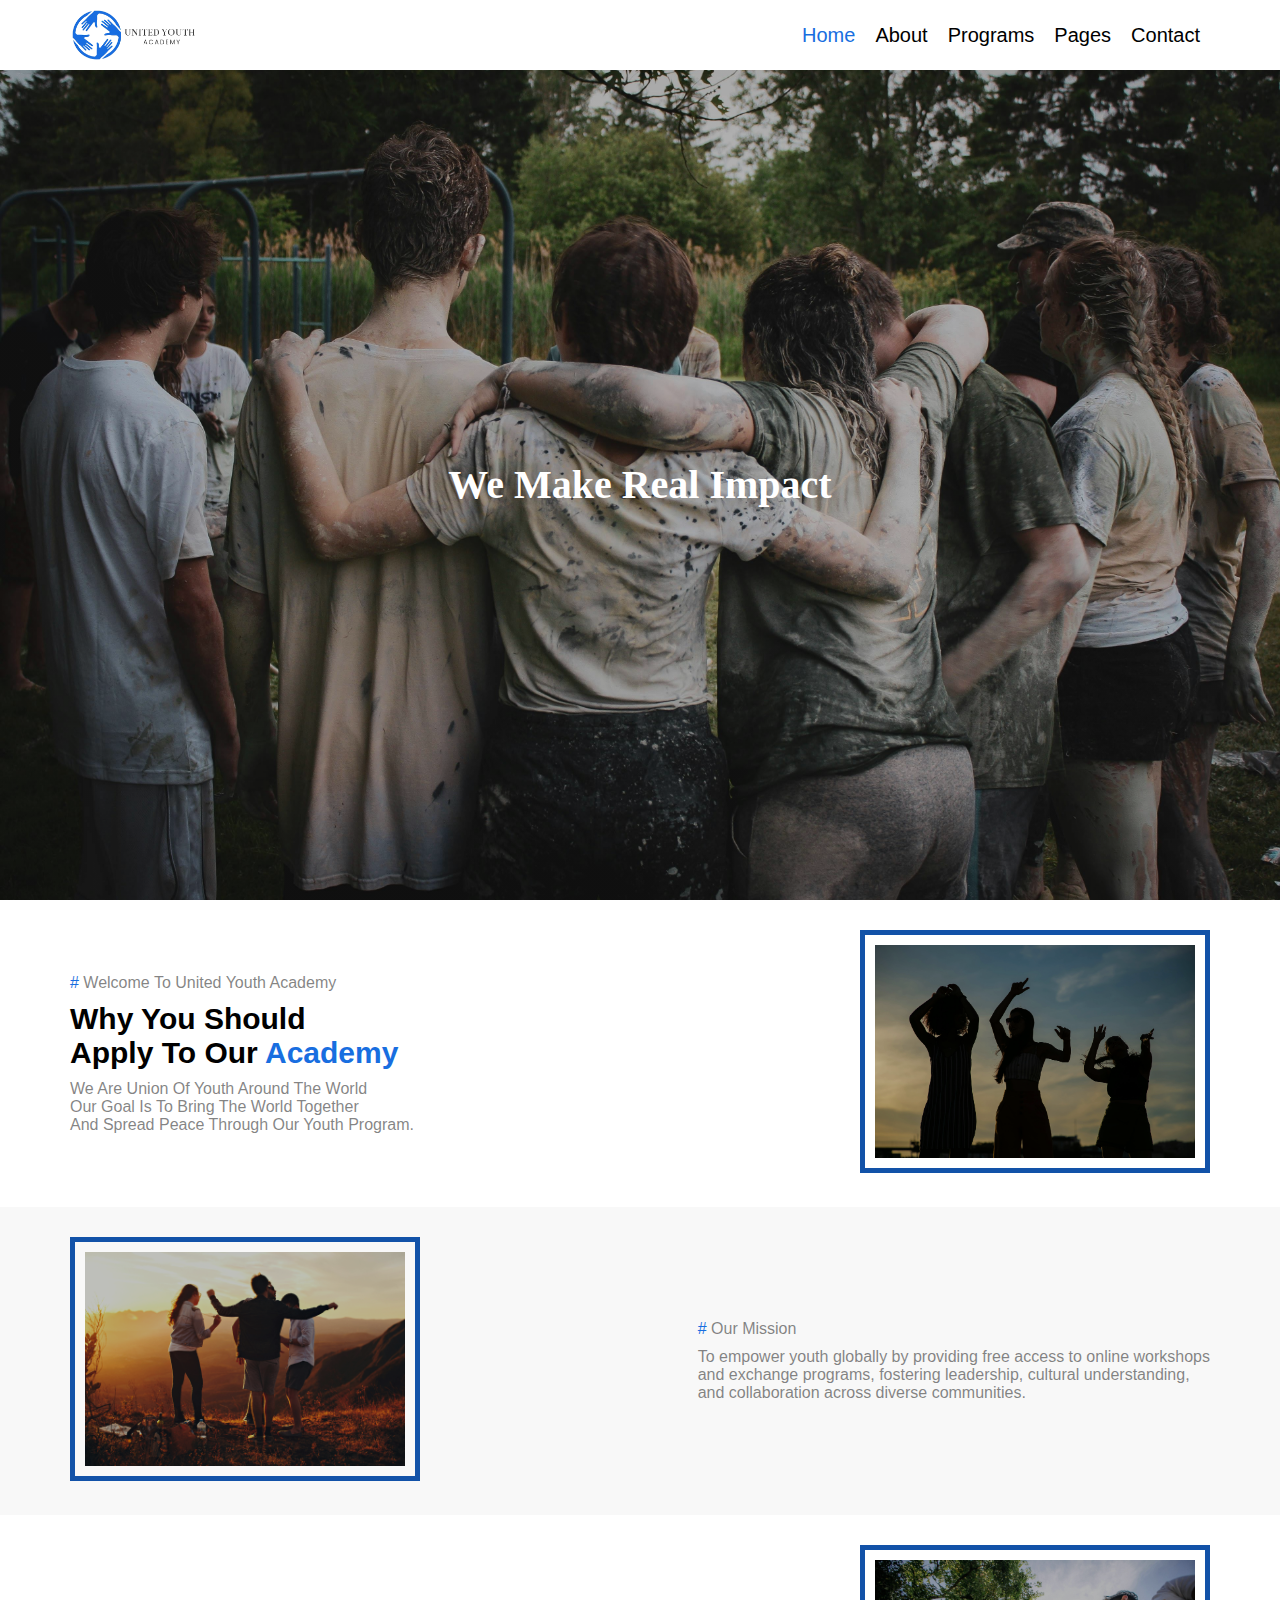
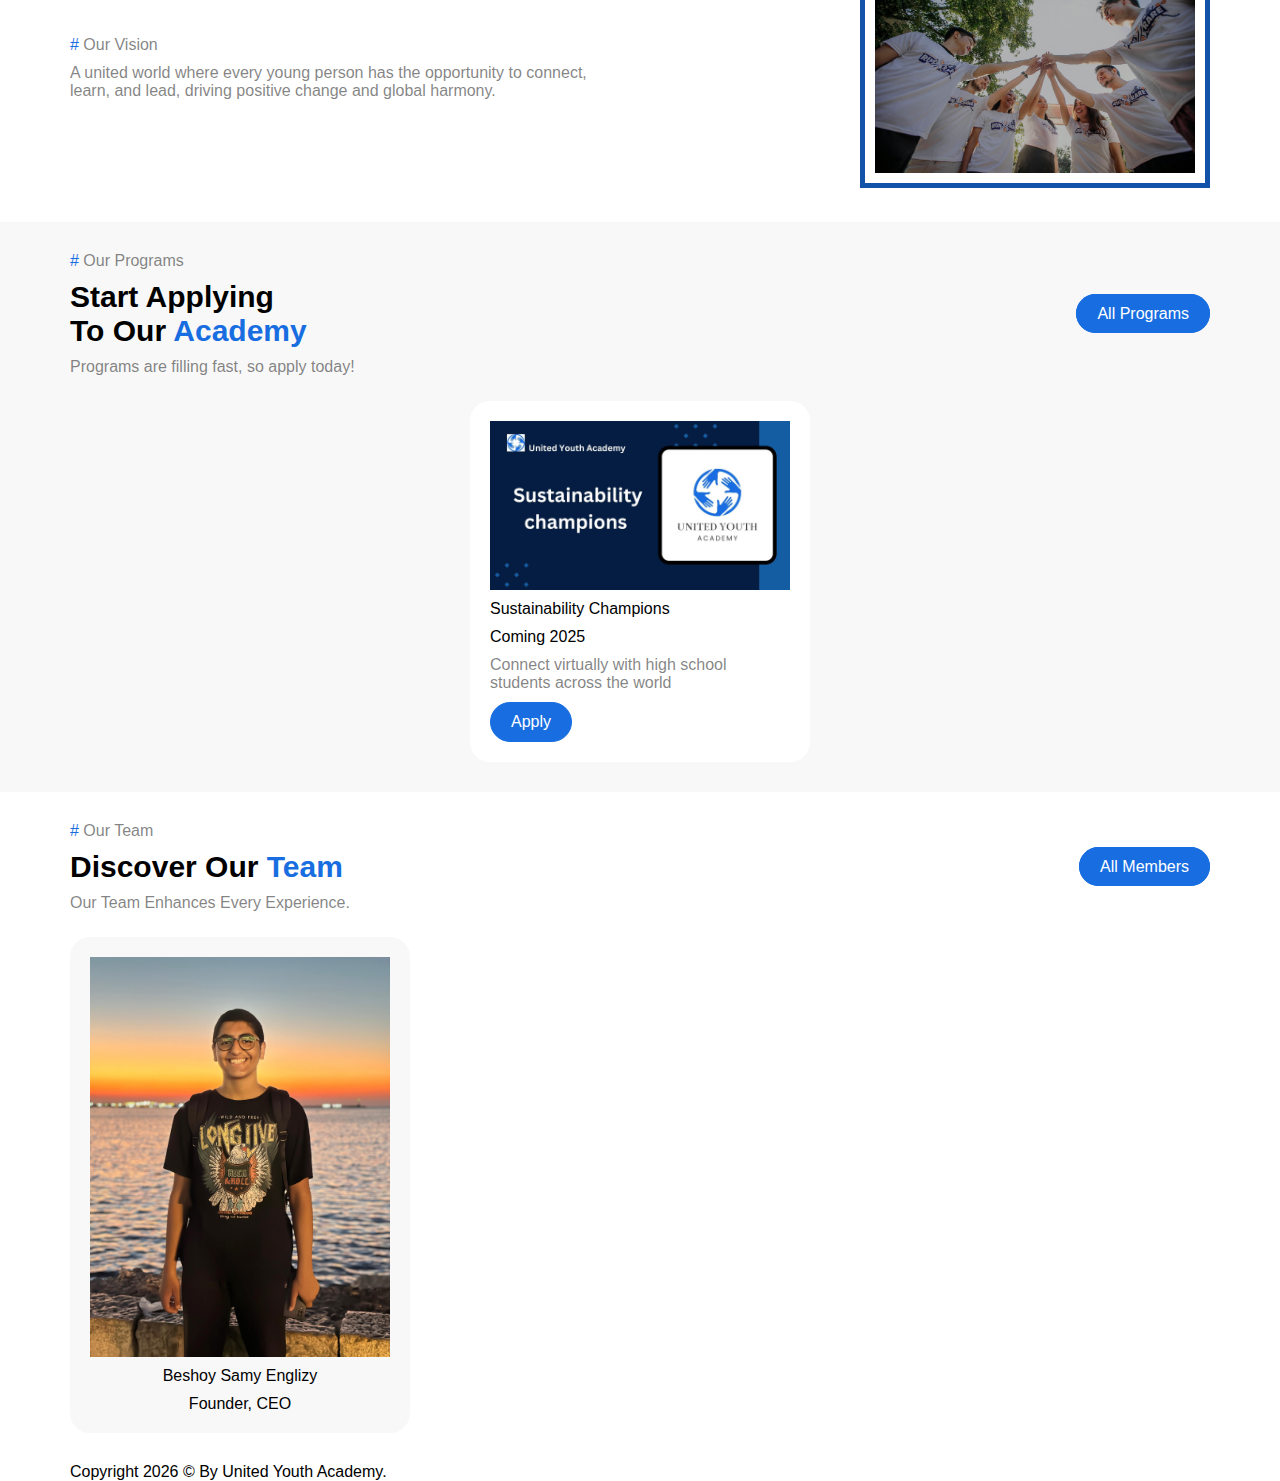
==== index.html @ 7a5236ba "Add files via upload" ====
<!DOCTYPE html>
<html lang="en">
  <head>
    <meta name="author" content="Beshoy Samy Englizy"/>
    <meta charset="UTF-8"/>
    <meta name="viewport" content="width=device-width, initial-scale=1.0"/>
    <meta name="description" content="United Youth Academy"/>
    <meta name="date" content="2024-08-10" scheme="YYYY-MM-DD"/>
    <title>United Youth Academy</title>
    <link rel="icon" href="imgs/icon.png"/>
    <!-- Font Awesome Library-->
    <link rel="stylesheet" href="style/all.min.css"/>
    <!-- Main CSS File-->
    <link rel="stylesheet" href="style/style.css"/>
  </head>
  <body>
    <header>
      <div class="container"> 
        <div class="logo"><a href="index.html"> <img src="imgs/logo.png" alt="logo"></a></div>
        <nav><span><a class="active" href="index.html">Home</a></span><span><a href="index.html">About </a></span><span><a href="index.html">Programs</a></span><span class="page" id="pageMenu"><a href="#page">Pages </a>
            <div id="menubar"> <span><a href="index.html">Our Team</a></span><span><a href="index.html">Work With Us</a></span><span><a href="index.html">Donate</a></span></div></span><span><a href="index.html">Contact</a></span></nav>
        <div class="sidenav" id="sidenav"> 
          <div class="parent"> 
            <div class="ch1"><img src="imgs/logo.png" alt="Deal Img"></div>
            <div class="ch2">   <a class="closebtn" href="##" onclick="closeNav()">&times;</a></div>
          </div>
          <div><a href="index.html">Home</a><a href="index.html">About</a><a href="index.html">Services</a><a href="index.html">Our Animals</a><a href="index.html">Membership</a><a href="index.html">Visiting Hour</a><a href="index.html">Testimonial</a><a href="index.html">404 Page</a><a href="index.html">Contact</a></div>
        </div>
        <div class="boxThree"><span onclick="openNav()"class="tog"><i class="fa-solid fa-bars"></i></span></div>
      </div>
    </header>
    <div class="landing">
      <div class="container">
        <div class="text">We Make Real Impact</div>
      </div>
    </div>
    <section class="about">
      <div class="container">
        <div class="boxOne boxText">
          <div class="littletit"><span># </span>Welcome To United Youth Academy</div>
          <div class="title">Why You Should<br>Apply To Our <span>Academy</span></div>
          <div class="paragraph">We Are Union Of Youth Around The World<br>Our Goal Is To Bring The World Together <br>And Spread Peace Through Our Youth Program.</div>
        </div>
        <div class="boxTwo boxImg">
          <div><img src="imgs/about.jpg" alt="youth photo"></div>
        </div>
      </div>
    </section>
    <section class="mission background">
      <div class="container">
        <div class="boxOne boxText">
          <div class="littletit"><span># </span>Our Mission</div>
          <div class="paragraph">To empower youth globally by providing free access to online workshops <br>and exchange programs, fostering leadership, cultural understanding,<br>and collaboration across diverse communities.</div>
        </div>
        <div class="boxTwo boxImg">
          <div><img src="imgs/mission.jpg" alt="youth photo"></div>
        </div>
      </div>
    </section>
    <section class="vision">
      <div class="container">
        <div class="boxOne boxText">
          <div class="littletit"><span># </span>Our Vision</div>
          <div class="paragraph">A united world where every young person has the opportunity to connect, <br>learn, and lead, driving positive change and global harmony.</div>
        </div>
        <div class="boxTwo boxImg">
          <div><img src="imgs/vision.jpg" alt="youth photo"></div>
        </div>
      </div>
    </section>
    <section class="programs background">
      <div class="container">
        <div class="boxheader">
          <div class="boxOne boxText">
            <div class="littletit"><span># </span>Our Programs</div>
            <div class="title">Start Applying<br>To Our <span>Academy</span></div>
            <div class="paragraph">Programs are filling fast, so apply today!</div>
          </div>
          <div class="boxTwo"><a class="custombtn" href="index.html">All Programs</a></div>
        </div>
        <div class="boxs"> 
          <div class="box"> <img src="imgs/poster.jpg" alt="poster">
            <div>Sustainability Champions</div>
            <div>Coming 2025</div>
            <div class="paragraph">Connect virtually with high school students across the world</div><a class="custombtn" href="index.html">Apply</a>
          </div>
        </div>
      </div>
    </section>
    <section class="team">
      <div class="container">
        <div class="boxheader">
          <div class="boxOne boxText">
            <div class="littletit"><span># </span>Our Team</div>
            <div class="title">
              Discover Our <span>Team</span></div>
            <div class="paragraph">Our Team Enhances Every Experience.</div>
          </div>
          <div class="boxTwo"><a class="custombtn" href="index.html">All Members</a></div>
        </div>
        <div class="boxs">
          <div class="box background"><img src="imgs/ceo.jpg" alt="poster">
            <div>Beshoy Samy Englizy</div>
            <div>Founder, CEO</div>
          </div>
        </div>
      </div>
    </section>
    <footer>
      <div class="container">
        <div id="date"></div>
      </div>
    </footer>
    <script src="main.js"></script>
  </body>
</html>
---- style/style.css ----
* {
  box-sizing: border-box;
  margin: 0;
  padding: 0;
}

html {
  scroll-behavior: smooth;
}

body {
  font-family: sans-serif;
  animation: animation_for_body 0.75s;
}

.container {
  padding: 0 15px;
  margin: 0 auto;
}

@keyframes animation_for_body {
  from {
    opacity: 0;
    transform: translatey(-10px);
  }
  to {
    opacity: 1;
    transform: translatey(0px);
  }
}
@media (min-width: 576px) {
  .container {
    width: 550px;
  }
}
@media (min-width: 768px) {
  .container {
    width: 750px;
  }
}
@media (min-width: 992px) {
  .container {
    width: 970px;
  }
}
@media (min-width: 1200px) {
  .container {
    width: 1170px;
  }
}
section {
  padding: 30px 0;
}

.boxText {
  display: flex;
  flex-direction: column;
  gap: 10px;
}

.boxImg img {
  width: 350px;
  filter: brightness(75%);
  border: 5px solid #186ee0;
  padding: 10px;
}

.littletit {
  color: rgba(85, 85, 85, 0.719);
}
.littletit span {
  color: #186ee0;
}

.title {
  font-size: 30px;
  font-weight: bold;
}
.title span {
  color: #186ee0;
}

.paragraph {
  color: rgba(85, 85, 85, 0.719);
}

.background {
  background-color: #f8f8f8;
}

.custombtn {
  text-decoration: none;
  color: rgb(255, 255, 255);
  background-color: #186ee0;
  padding: 10px 20px;
  width: -moz-fit-content;
  width: fit-content;
  border-radius: 20px;
  transition: 0.5s;
  border: 1px solid #186ee0;
}
.custombtn:hover {
  background-color: transparent;
  color: black;
}

header {
  position: sticky;
  left: 0;
  top: 0;
  background-color: rgb(255, 255, 255);
  z-index: 654;
}
header .container {
  display: flex;
  justify-content: space-between;
  align-items: center;
  height: 70px;
}
header .container .logo a {
  text-decoration: none;
  color: #186ee0;
  display: flex;
  align-items: center;
  font-weight: bold;
}
header .container .logo a img {
  height: 3.125em;
}
header .container nav {
  display: flex;
  font-size: 1.25em;
}
header .container nav .active {
  color: #186ee0;
}
header .container nav .page {
  position: relative;
  display: flex;
  flex-direction: column;
}
header .container nav .page div {
  display: none;
  position: absolute;
  left: 10px;
  top: 46px;
  flex-direction: column;
  height: -moz-fit-content;
  height: fit-content;
  background-color: rgb(255, 255, 255);
  z-index: 245555555555448;
}
header .container nav .page div span {
  width: 180px;
  font-size: calc(1em - 2px);
  background-color: rgb(255, 255, 255);
  transition: 0.3s;
  padding: 10px;
}
header .container nav .page div span a {
  color: rgb(0, 0, 0);
}
header .container nav .page div span:hover {
  background-color: #e9ecef;
}
header .container nav span a {
  color: black;
  text-decoration: none;
  margin: 0 10px;
  transition: 0.3s;
}
header .container nav span a:hover {
  color: #186ee0;
}
header .container .sidenav {
  position: fixed;
  top: 0;
  left: 0;
  height: 100%;
  width: 0;
  z-index: 444156;
  background-color: #ffffff;
  overflow: hidden;
  transition: 0.5s;
  display: flex;
  justify-content: center;
  align-items: center;
  text-align: center;
}
header .container .sidenav .parent {
  padding: 20px;
  position: absolute;
  left: 0;
  top: 0;
  width: 100%;
  display: flex;
  align-items: center;
  justify-content: space-between;
}
header .container .sidenav .parent .ch1 {
  display: flex;
  align-items: center;
}
header .container .sidenav .parent .ch1 img {
  height: 3.125em;
  margin-right: 10px;
}
header .container .sidenav .parent .ch2 .closebtn {
  font-size: 2.1875em;
  color: black;
}
header .container .sidenav div:nth-child(2) {
  display: flex;
  flex-direction: column;
  gap: 20px;
}
header .container .sidenav div:nth-child(2) a {
  text-decoration: none;
  font-size: 1.25em;
  color: #818181;
  display: block;
  transition: 0.3s;
}
header .container .sidenav div:nth-child(2) a:hover {
  color: #186ee0;
}
header .container .sidenav div:nth-child(2) a:nth-child(1) {
  color: #186ee0;
}
header .container .boxThree .tog {
  font-size: 1.5625em;
  color: #000000;
  cursor: pointer;
}

@media (max-width: 1000px) {
  header .container nav {
    display: none;
  }
}
@media (min-width: 1001px) {
  header .container .boxThree {
    display: none;
  }
}
.landing {
  background: linear-gradient(0deg, rgba(0, 0, 0, 0.3), rgba(0, 0, 0, 0.3)), url(../imgs/landing.jpg);
  background-color: #186ee0;
  height: calc(100vh - 70px);
  width: 100%;
  background-position: center;
  background-repeat: no-repeat;
  background-size: cover;
  background-clip: border-box;
}
.landing .container {
  position: relative;
  display: flex;
  justify-content: center;
  align-items: center;
  height: inherit;
}
.landing .container .text {
  color: white;
  text-align: center;
  font-weight: bold;
  line-height: 1.5;
  font-size: 2.5em;
  font-family: "exo 2";
}

.about .container {
  display: flex;
  justify-content: space-between;
  align-items: center;
}

.mission .container {
  display: flex;
  justify-content: space-between;
  align-items: center;
  flex-direction: row-reverse;
}

.vision .container {
  display: flex;
  justify-content: space-between;
  align-items: center;
}

.programs .container .boxheader {
  display: flex;
  justify-content: space-between;
  align-items: center;
  margin-bottom: 25px;
}
.programs .container .boxs {
  display: flex;
  justify-content: center;
  gap: 20px;
}
.programs .container .boxs .box {
  background-color: white;
  padding: 20px;
  border-radius: 20px;
  width: 340px;
  display: flex;
  flex-direction: column;
  gap: 10px;
}
.programs .container .boxs .box img {
  width: 300px;
}

.team .container .boxheader {
  display: flex;
  justify-content: space-between;
  align-items: center;
  margin-bottom: 25px;
}
.team .container .boxs {
  display: flex;
  justify-content: space-between;
  gap: 20px;
}
.team .container .boxs .box {
  padding: 20px;
  border-radius: 20px;
  width: 340px;
  display: flex;
  flex-direction: column;
  gap: 10px;
  text-align: center;
}
.team .container .boxs .box img {
  width: 300px;
}/*# sourceMappingURL=style.css.map */
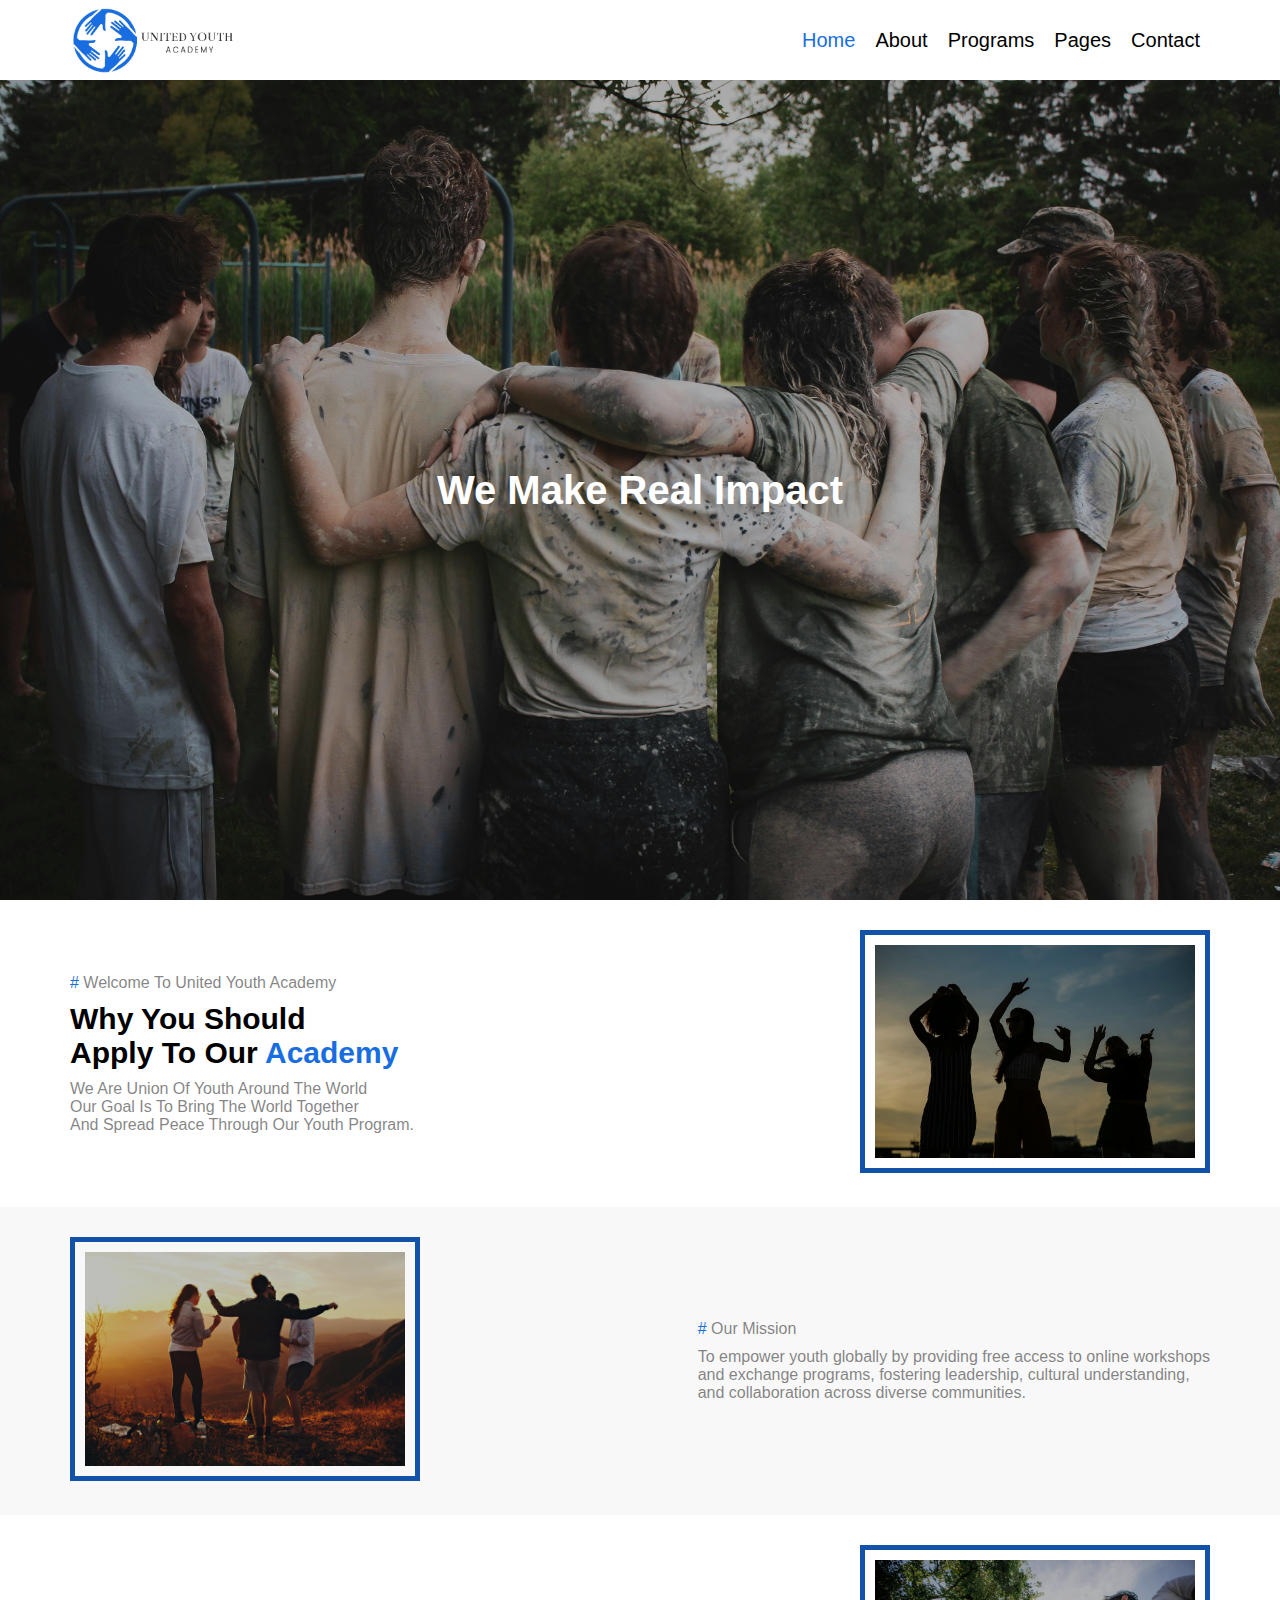
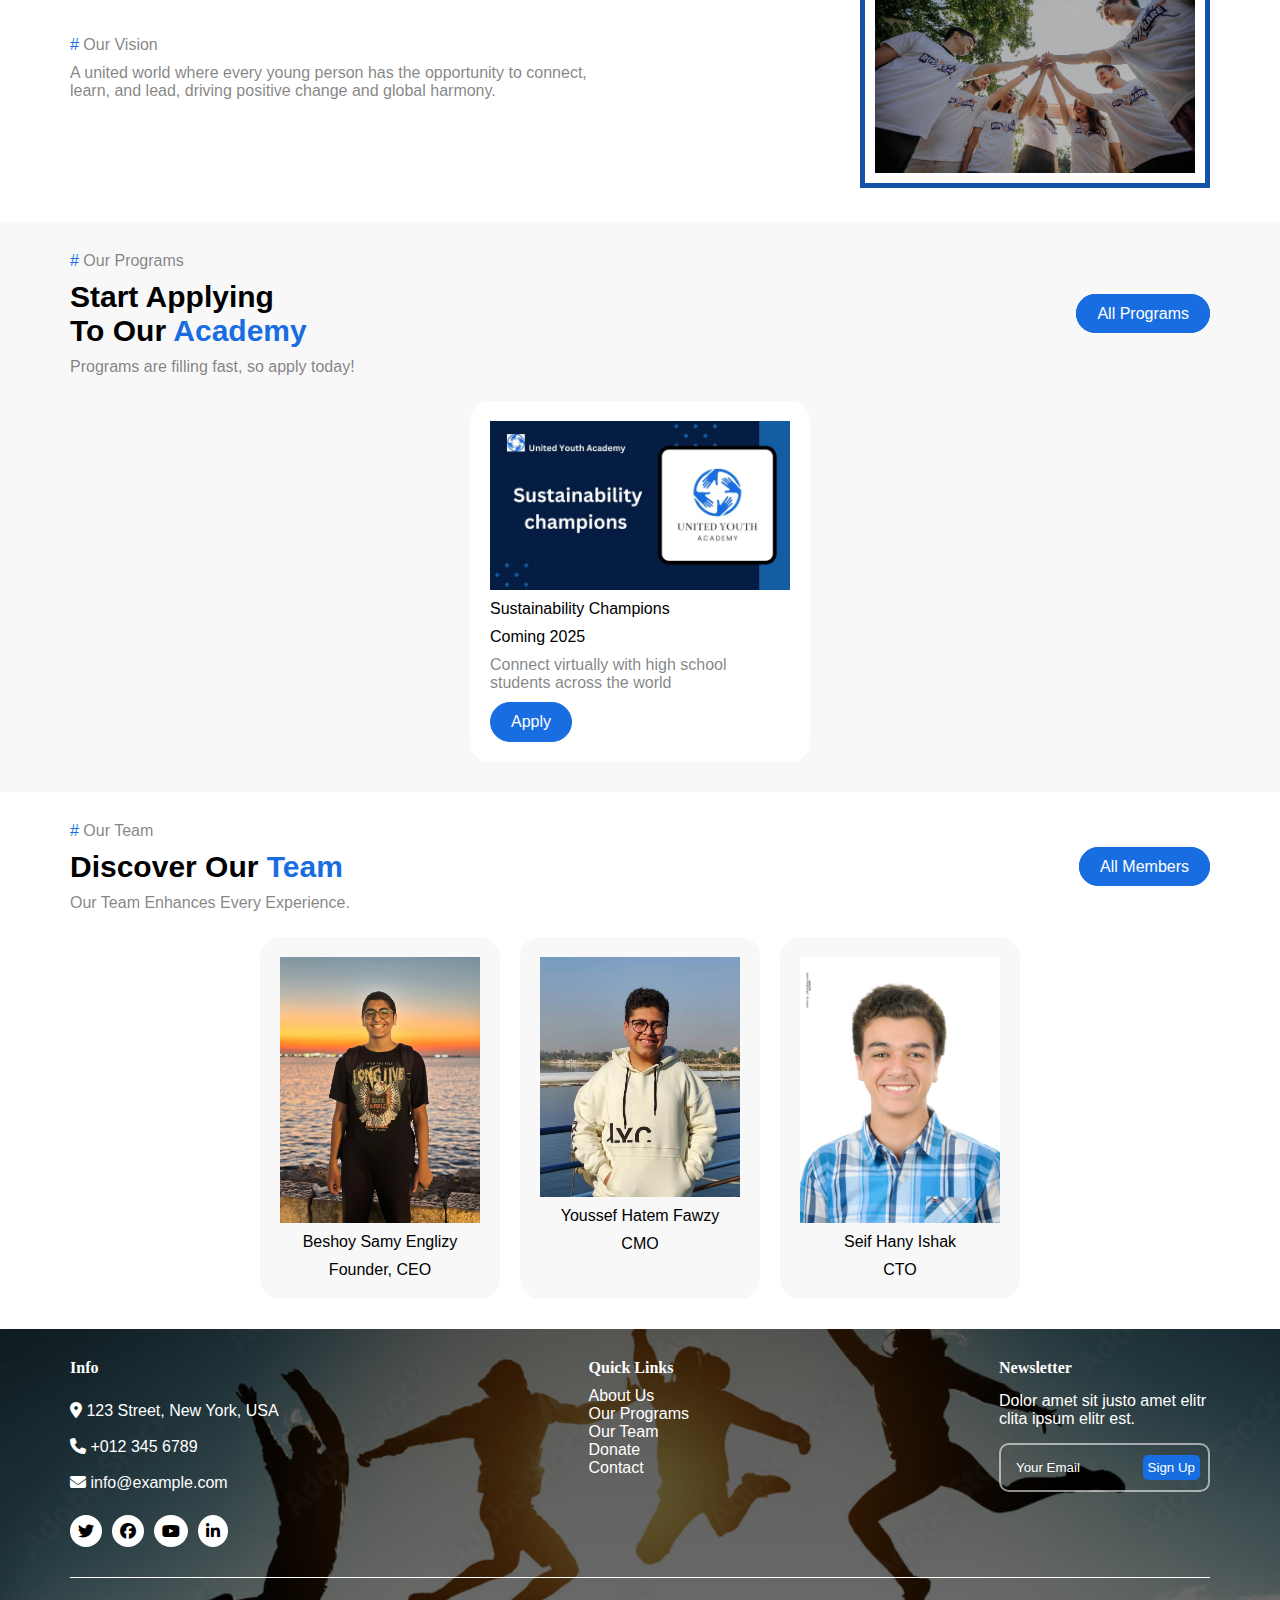
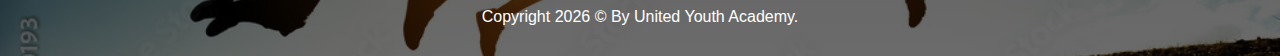
==== commit 4a2366e1: "Update index.html" ====
--- a/index.html
+++ b/index.html
@@ -17,14 +17,14 @@
     <header>
       <div class="container"> 
         <div class="logo"><a href="index.html"> <img src="imgs/logo.png" alt="logo"></a></div>
-        <nav><span><a class="active" href="index.html">Home</a></span><span><a href="index.html">About </a></span><span><a href="index.html">Programs</a></span><span class="page" id="pageMenu"><a href="#page">Pages </a>
+        <nav><span><a class="active" href="index.html">Home</a></span><span><a href="about.html">About </a></span><span><a href="programs.html">Programs</a></span><span class="page" id="pageMenu"><a href="#page">Pages </a>
             <div id="menubar"> <span><a href="index.html">Our Team</a></span><span><a href="index.html">Work With Us</a></span><span><a href="index.html">Donate</a></span></div></span><span><a href="index.html">Contact</a></span></nav>
         <div class="sidenav" id="sidenav"> 
           <div class="parent"> 
             <div class="ch1"><img src="imgs/logo.png" alt="Deal Img"></div>
             <div class="ch2">   <a class="closebtn" href="##" onclick="closeNav()">&times;</a></div>
           </div>
-          <div><a href="index.html">Home</a><a href="index.html">About</a><a href="index.html">Services</a><a href="index.html">Our Animals</a><a href="index.html">Membership</a><a href="index.html">Visiting Hour</a><a href="index.html">Testimonial</a><a href="index.html">404 Page</a><a href="index.html">Contact</a></div>
+          <div><a href="index.html">Home</a><a href="about.html">About</a><a href="programs.html">Programs</a><a href="index.html">Our Animals</a><a href="index.html">Membership</a><a href="index.html">Visiting Hour</a><a href="index.html">Testimonial</a><a href="index.html">404 Page</a><a href="index.html">Contact</a></div>
         </div>
         <div class="boxThree"><span onclick="openNav()"class="tog"><i class="fa-solid fa-bars"></i></span></div>
       </div>
@@ -103,14 +103,47 @@
             <div>Beshoy Samy Englizy</div>
             <div>Founder, CEO</div>
           </div>
+          <div class="box background"><img src="imgs/cmo.jpg" alt="poster">
+            <div>Youssef Hatem Fawzy </div>
+            <div>CMO</div>
+          </div>
+          <div class="box background"><img src="imgs/cto.jpg" alt="poster">
+            <div>Seif Hany Ishak</div>
+            <div>CTO</div>
+          </div>
         </div>
       </div>
     </section>
-    <footer>
+    <div class="footer_one">
       <div class="container">
-        <div id="date"></div>
+        <div class="boxs">
+          <div class="box_one">
+            <div class="tit_f">Info</div>
+            <div><i class="fa-solid fa-location-dot"></i> 123 Street, New York, USA</div>
+            <div><i class="fa-solid fa-phone"></i> +012 345 6789</div>
+            <div><i class="fa-solid fa-envelope"></i> info@example.com</div>
+            <div><i class="fa-brands fa-twitter"></i></i><i class="fa-brands fa-facebook"></i><i class="fa-brands fa-youtube"></i><i class="fa-brands fa-linkedin-in"></i></div>
+          </div>
+          <div class="box_two">
+            <div class="tit_f">Quick Links</div>
+            <div><a href="about.html">About Us</a></div>
+            <div><a href="programs.html">Our Programs</a></div>
+            <div><a href="index.html">Our Team</a></div>
+            <div><a href="index.html">Donate</a></div>
+            <div><a href="index.html">Contact</a></div>
+          </div>
+          <div class="box_three">
+            <div class="tit_f">Newsletter</div>
+            <div>Dolor amet sit justo amet elitr <br>clita ipsum elitr est.</div>
+            <div> 
+              <input type="text" name="yourMail" placeholder="Your Email">
+              <input type="button" value="Sign Up">
+            </div>
+          </div>
+        </div>
+        <footer id="date"></footer>
       </div>
-    </footer>
+    </div>
     <script src="main.js"></script>
   </body>
-</html>+</html>
--- a/style/style.css
+++ b/style/style.css
@@ -115,7 +115,7 @@
   display: flex;
   justify-content: space-between;
   align-items: center;
-  height: 70px;
+  height: 80px;
 }
 header .container .logo a {
   text-decoration: none;
@@ -125,7 +125,7 @@
   font-weight: bold;
 }
 header .container .logo a img {
-  height: 3.125em;
+  height: 65px;
 }
 header .container nav {
   display: flex;
@@ -202,7 +202,7 @@
   align-items: center;
 }
 header .container .sidenav .parent .ch1 img {
-  height: 3.125em;
+  height: 65px;
   margin-right: 10px;
 }
 header .container .sidenav .parent .ch2 .closebtn {
@@ -246,7 +246,7 @@
 .landing {
   background: linear-gradient(0deg, rgba(0, 0, 0, 0.3), rgba(0, 0, 0, 0.3)), url(../imgs/landing.jpg);
   background-color: #186ee0;
-  height: calc(100vh - 70px);
+  height: calc(100vh - 80px);
   width: 100%;
   background-position: center;
   background-repeat: no-repeat;
@@ -266,7 +266,52 @@
   font-weight: bold;
   line-height: 1.5;
   font-size: 2.5em;
+}
+
+.landing_sec {
+  height: 50vh;
+  background-repeat: no-repeat;
+  background-position: center;
+  background-size: cover;
+  color: white;
+}
+.landing_sec .container {
+  height: inherit;
+  display: flex;
+  justify-content: center;
+  align-items: flex-start;
+  flex-direction: column;
+}
+.landing_sec .container div:nth-child(1) {
   font-family: "exo 2";
+  font-weight: bold;
+  font-size: 2.5em;
+  margin: 10px 0;
+}
+.landing_sec .container div:nth-child(2) {
+  font-size: 1em;
+  margin: 10px 0;
+}
+.landing_sec .container div:nth-child(2) a {
+  color: inherit;
+  text-decoration: none;
+}
+.landing_sec .container div:nth-child(2) a:nth-child(2) {
+  color: #186ee0;
+}
+
+.landing_about {
+  background: linear-gradient(0deg, rgba(0, 0, 0, 0.582), rgba(0, 0, 0, 0.644)), url(../imgs/landing_about.jpg);
+  background-repeat: no-repeat;
+  background-position: center;
+  background-size: cover;
+}
+
+.landing_programs {
+  background: linear-gradient(0deg, rgba(0, 0, 0, 0.582), rgba(0, 0, 0, 0.644)), url(../imgs/landing_programs.jpg);
+  background-repeat: no-repeat;
+  background-position: center;
+  background-size: cover;
 }
 
 .about .container {
@@ -275,6 +320,15 @@
   align-items: center;
 }
 
+@media (max-width: 1000px) {
+  .about .container {
+    justify-content: center;
+    align-items: center;
+    flex-direction: column;
+    text-align: center;
+    gap: 30px;
+  }
+}
 .mission .container {
   display: flex;
   justify-content: space-between;
@@ -288,6 +342,22 @@
   align-items: center;
 }
 
+@media (max-width: 1000px) {
+  .mission .container {
+    justify-content: center;
+    align-items: center;
+    flex-direction: column;
+    text-align: center;
+    gap: 30px;
+  }
+  .vision .container {
+    justify-content: center;
+    align-items: center;
+    flex-direction: column;
+    text-align: center;
+    gap: 30px;
+  }
+}
 .programs .container .boxheader {
   display: flex;
   justify-content: space-between;
@@ -312,6 +382,14 @@
   width: 300px;
 }
 
+@media (max-width: 767px) {
+  .programs .container .boxheader {
+    flex-direction: column;
+    justify-content: center;
+    text-align: center;
+    gap: 30px;
+  }
+}
 .team .container .boxheader {
   display: flex;
   justify-content: space-between;
@@ -320,18 +398,139 @@
 }
 .team .container .boxs {
   display: flex;
-  justify-content: space-between;
+  justify-content: center;
+  flex-wrap: wrap;
   gap: 20px;
 }
 .team .container .boxs .box {
   padding: 20px;
   border-radius: 20px;
-  width: 340px;
+  width: 240px;
   display: flex;
   flex-direction: column;
   gap: 10px;
   text-align: center;
 }
 .team .container .boxs .box img {
-  width: 300px;
-}/*# sourceMappingURL=style.css.map */+  width: 200px;
+}
+
+@media (max-width: 767px) {
+  .team .container .boxheader {
+    flex-direction: column;
+    justify-content: center;
+    text-align: center;
+    gap: 30px;
+  }
+}
+.footer_one {
+  background: linear-gradient(0deg, rgba(0, 0, 0, 0.582), rgba(0, 0, 0, 0.644)), url(../imgs/footer.jpg);
+  width: 100%;
+  background-position: center;
+  background-repeat: no-repeat;
+  background-size: cover;
+  background-clip: border-box;
+  padding: 30px 0;
+  font-size: 1em;
+}
+.footer_one .container .boxs {
+  display: flex;
+  justify-content: space-between;
+  align-items: flex-start;
+  margin-bottom: 30px;
+}
+.footer_one .container .boxs .box_one .tit_f {
+  color: white;
+  font-family: "exo 2";
+  font-weight: bold;
+  margin-bottom: 15px;
+}
+.footer_one .container .boxs .box_one div:nth-child(2),
+.footer_one .container .boxs .box_one div:nth-child(3),
+.footer_one .container .boxs .box_one div:nth-child(4) {
+  color: rgb(255, 255, 255);
+}
+.footer_one .container .boxs .box_one div:nth-child(2) i,
+.footer_one .container .boxs .box_one div:nth-child(3) i,
+.footer_one .container .boxs .box_one div:nth-child(4) i {
+  margin: 10px 0;
+}
+.footer_one .container .boxs .box_one div:nth-child(5) {
+  margin-top: 15px;
+}
+.footer_one .container .boxs .box_one div:nth-child(5) i {
+  margin: 0 10px 0 0;
+  padding: 8px;
+  border-radius: 50%;
+  cursor: pointer;
+  background-color: white;
+}
+.footer_one .container .boxs .box_two .tit_f {
+  color: white;
+  font-family: "exo 2";
+  font-weight: bold;
+  margin-bottom: 10px;
+}
+.footer_one .container .boxs .box_two div a {
+  text-decoration: none;
+  color: white;
+}
+.footer_one .container .boxs .box_three .tit_f {
+  color: white;
+  font-family: "exo 2";
+  font-weight: bold;
+}
+.footer_one .container .boxs .box_three div:nth-child(2) {
+  color: rgb(255, 255, 255);
+  margin: 15px 0;
+}
+.footer_one .container .boxs .box_three div:nth-child(3) {
+  position: relative;
+  display: flex;
+  align-items: center;
+  justify-content: flex-end;
+}
+.footer_one .container .boxs .box_three div:nth-child(3) input:nth-child(1) {
+  background-color: transparent;
+  color: white;
+  border: 2px solid rgba(255, 255, 255, 0.562);
+  padding: 15px;
+  border-radius: 10px;
+}
+.footer_one .container .boxs .box_three div:nth-child(3) input:nth-child(1)::-moz-placeholder {
+  color: rgb(255, 255, 255);
+}
+.footer_one .container .boxs .box_three div:nth-child(3) input:nth-child(1)::placeholder {
+  color: rgb(255, 255, 255);
+}
+.footer_one .container .boxs .box_three div:nth-child(3) input:nth-child(2) {
+  position: absolute;
+  margin-right: 10px;
+  background-color: #186ee0;
+  border: unset;
+  cursor: pointer;
+  color: white;
+  padding: 5px;
+  border-radius: 5px;
+}
+.footer_one .container footer {
+  border-top: 1px solid rgb(255, 255, 255);
+  text-align: center;
+  color: white;
+  padding-top: 30px;
+}
+
+@media (max-width: 767px) {
+  .footer_one .container .boxs {
+    flex-direction: column;
+    align-items: center;
+    justify-content: center;
+    text-align: center;
+  }
+  .footer_one .container .boxs .box_one div:nth-child(5) i {
+    margin: 0 5px;
+  }
+  .footer_one .container .boxs .box_two {
+    margin: 50px 0;
+  }
+}/*# sourceMappingURL=style.css.map */
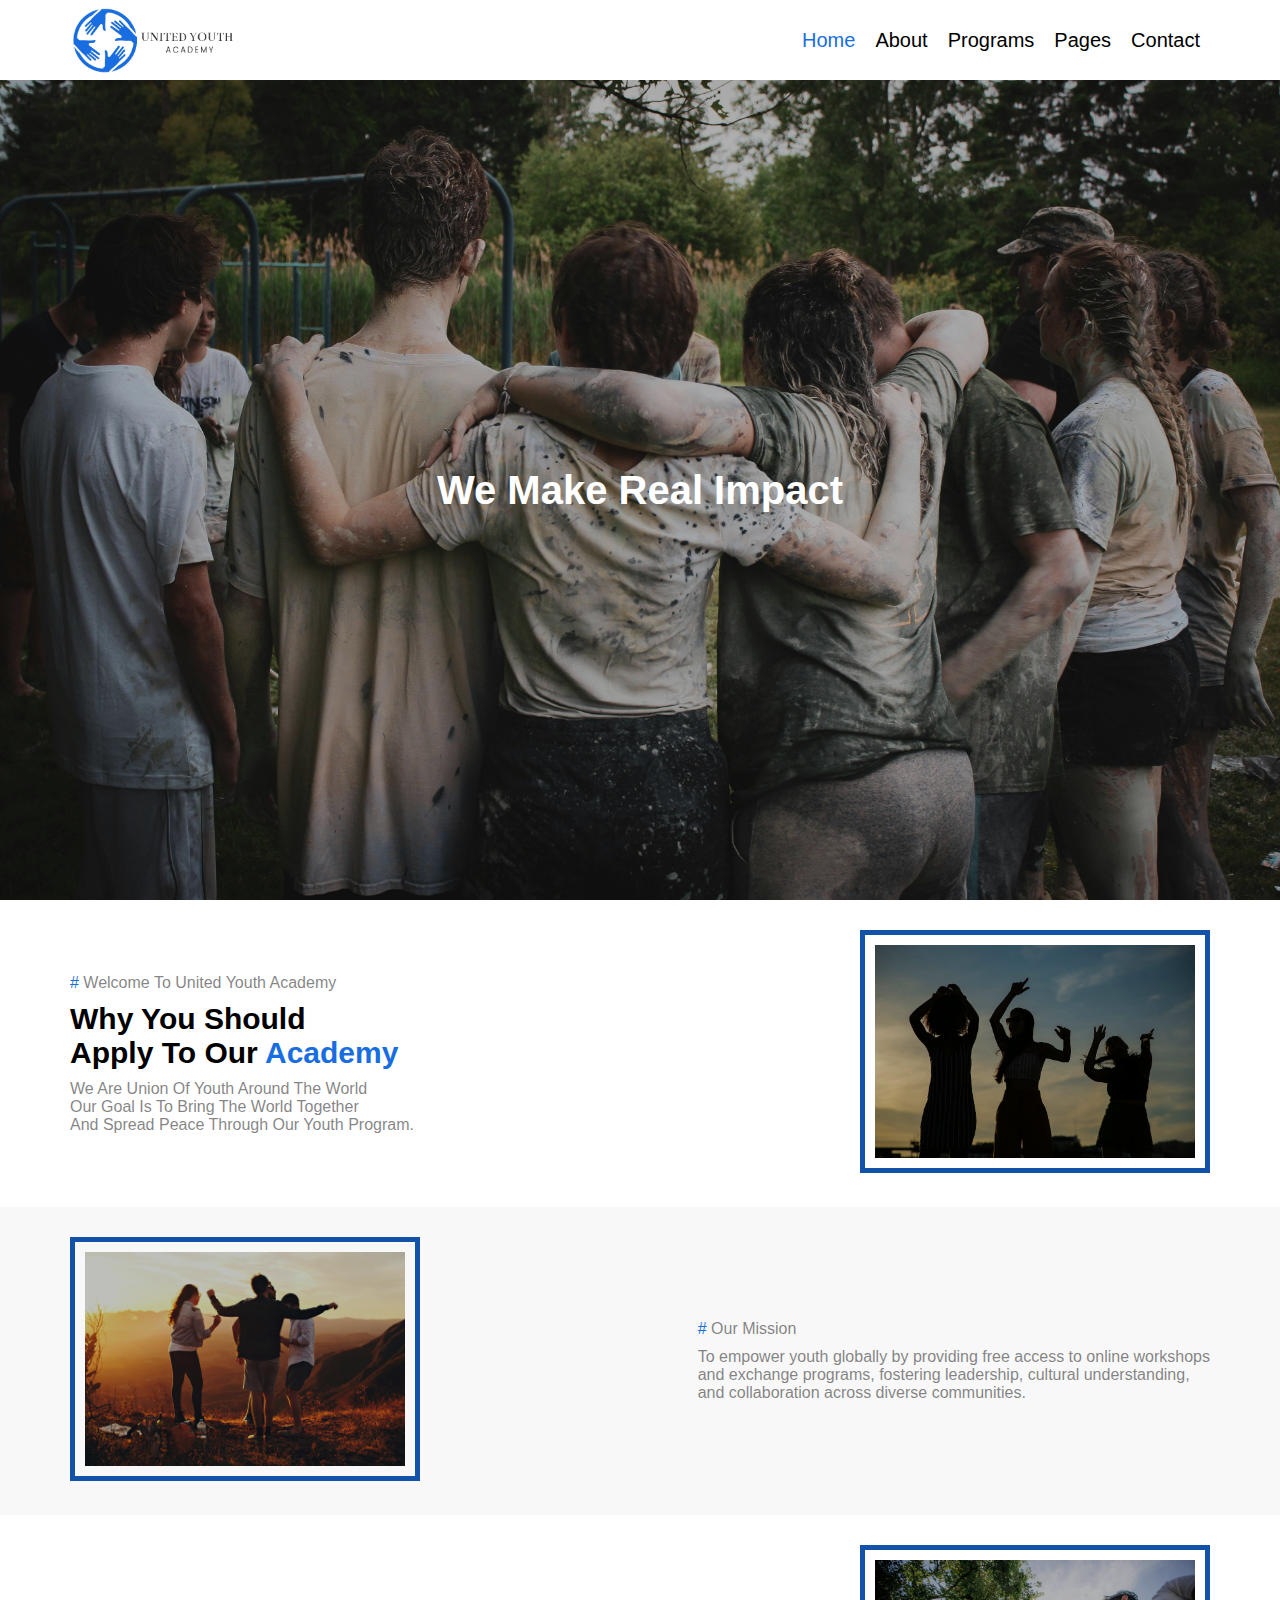
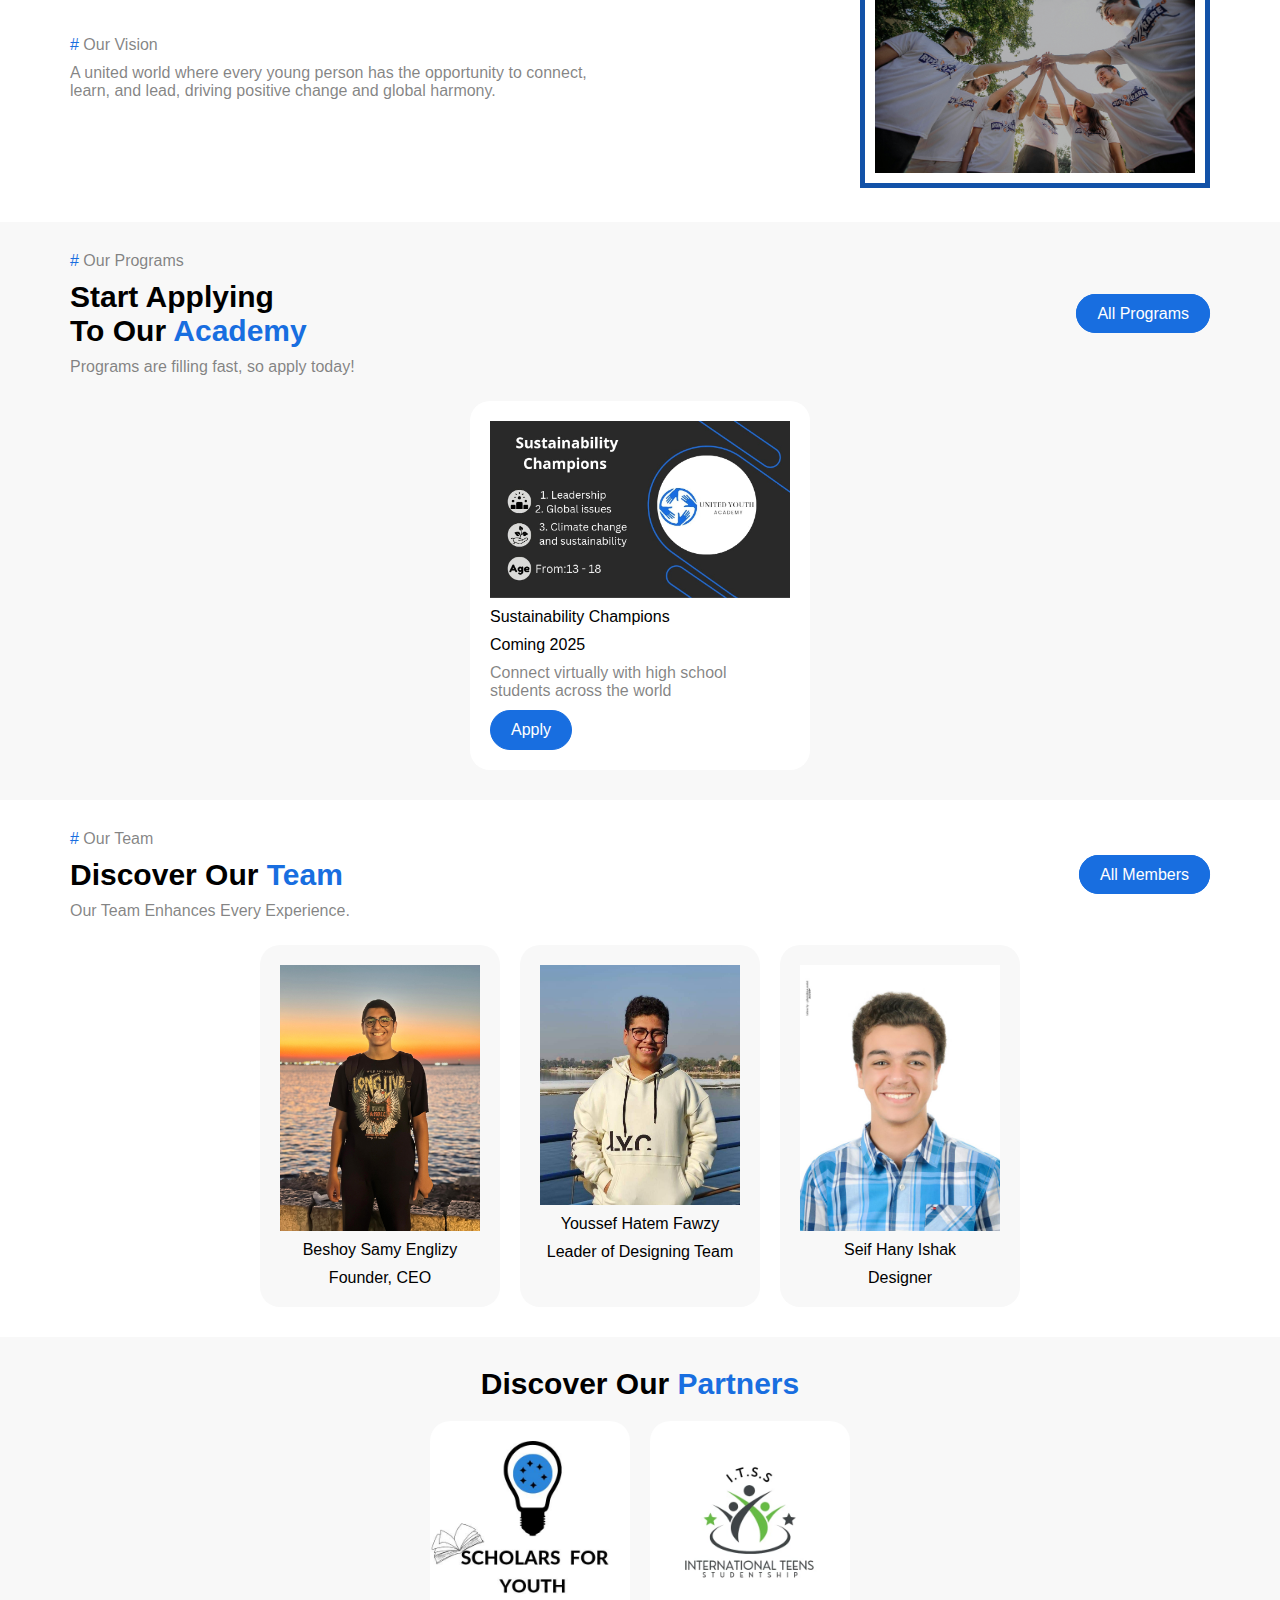
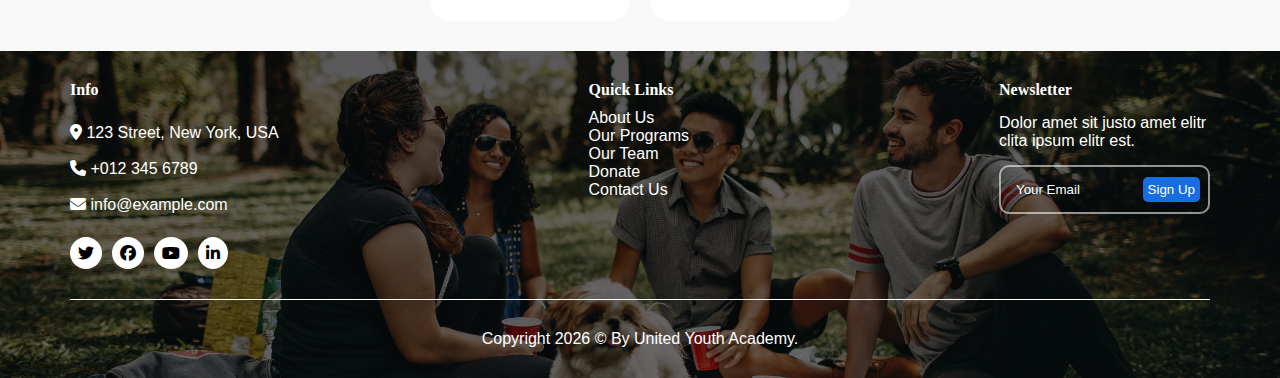
==== commit 60104ed5: "Add files via upload" ====
--- a/index.html
+++ b/index.html
@@ -18,7 +18,7 @@
       <div class="container"> 
         <div class="logo"><a href="index.html"> <img src="imgs/logo.png" alt="logo"></a></div>
         <nav><span><a class="active" href="index.html">Home</a></span><span><a href="about.html">About </a></span><span><a href="programs.html">Programs</a></span><span class="page" id="pageMenu"><a href="#page">Pages </a>
-            <div id="menubar"> <span><a href="index.html">Our Team</a></span><span><a href="index.html">Work With Us</a></span><span><a href="index.html">Donate</a></span></div></span><span><a href="index.html">Contact</a></span></nav>
+            <div id="menubar"> <span><a href="team.html">Our Team</a></span><span><a href="index.html">Donate</a></span></div></span><span><a href="index.html">Contact</a></span></nav>
         <div class="sidenav" id="sidenav"> 
           <div class="parent"> 
             <div class="ch1"><img src="imgs/logo.png" alt="Deal Img"></div>
@@ -76,13 +76,13 @@
             <div class="title">Start Applying<br>To Our <span>Academy</span></div>
             <div class="paragraph">Programs are filling fast, so apply today!</div>
           </div>
-          <div class="boxTwo"><a class="custombtn" href="index.html">All Programs</a></div>
+          <div class="boxTwo"><a class="custombtn" href="programs.html">All Programs</a></div>
         </div>
         <div class="boxs"> 
           <div class="box"> <img src="imgs/poster.jpg" alt="poster">
             <div>Sustainability Champions</div>
             <div>Coming 2025</div>
-            <div class="paragraph">Connect virtually with high school students across the world</div><a class="custombtn" href="index.html">Apply</a>
+            <div class="paragraph">Connect virtually with high school students across the world</div><a class="custombtn" href="sustainabilitychampions.html">Apply</a>
           </div>
         </div>
       </div>
@@ -96,22 +96,29 @@
               Discover Our <span>Team</span></div>
             <div class="paragraph">Our Team Enhances Every Experience.</div>
           </div>
-          <div class="boxTwo"><a class="custombtn" href="index.html">All Members</a></div>
+          <div class="boxTwo"><a class="custombtn" href="team.html">All Members</a></div>
         </div>
         <div class="boxs">
-          <div class="box background"><img src="imgs/ceo.jpg" alt="poster">
+          <div class="box background"><img src="imgs/beshosamy.jpg" alt="poster">
             <div>Beshoy Samy Englizy</div>
             <div>Founder, CEO</div>
           </div>
-          <div class="box background"><img src="imgs/cmo.jpg" alt="poster">
+          <div class="box background"><img src="imgs/youssefhatem.jpg" alt="poster">
             <div>Youssef Hatem Fawzy </div>
-            <div>CMO</div>
+            <div>Leader of Designing Team</div>
           </div>
-          <div class="box background"><img src="imgs/cto.jpg" alt="poster">
+          <div class="box background"><img src="imgs/seifhany.jpg" alt="poster">
             <div>Seif Hany Ishak</div>
-            <div>CTO</div>
+            <div>Designer</div>
           </div>
         </div>
+      </div>
+    </section>
+    <section class="partners background">
+      <div class="container">
+        <div class="title">
+          Discover Our <span>Partners</span></div>
+        <div class="imgs"><img src="imgs/partnerone.jpg" alt="partner logo"><img src="imgs/partnertwo.jpg" alt="partner logo"></div>
       </div>
     </section>
     <div class="footer_one">
@@ -128,9 +135,9 @@
             <div class="tit_f">Quick Links</div>
             <div><a href="about.html">About Us</a></div>
             <div><a href="programs.html">Our Programs</a></div>
-            <div><a href="index.html">Our Team</a></div>
+            <div><a href="team.html">Our Team</a></div>
             <div><a href="index.html">Donate</a></div>
-            <div><a href="index.html">Contact</a></div>
+            <div><a href="index.html">Contact Us</a></div>
           </div>
           <div class="box_three">
             <div class="tit_f">Newsletter</div>
@@ -146,4 +153,4 @@
     </div>
     <script src="main.js"></script>
   </body>
-</html>
+</html>--- a/style/style.css
+++ b/style/style.css
@@ -296,7 +296,7 @@
   color: inherit;
   text-decoration: none;
 }
-.landing_sec .container div:nth-child(2) a:nth-child(2) {
+.landing_sec .container div:nth-child(2) a:last-child {
   color: #186ee0;
 }
 
@@ -309,6 +309,20 @@
 
 .landing_programs {
   background: linear-gradient(0deg, rgba(0, 0, 0, 0.582), rgba(0, 0, 0, 0.644)), url(../imgs/landing_programs.jpg);
+  background-repeat: no-repeat;
+  background-position: center;
+  background-size: cover;
+}
+
+.landing_team {
+  background: linear-gradient(0deg, rgba(0, 0, 0, 0.582), rgba(0, 0, 0, 0.644)), url(../imgs/landing_team.jpg);
+  background-repeat: no-repeat;
+  background-position: center;
+  background-size: cover;
+}
+
+.landing_sustainabilitychampions {
+  background: linear-gradient(0deg, rgba(0, 0, 0, 0.582), rgba(0, 0, 0, 0.644)), url(../imgs/landing_sustainabilitychampions.jpg);
   background-repeat: no-repeat;
   background-position: center;
   background-size: cover;
@@ -423,6 +437,25 @@
     gap: 30px;
   }
 }
+.partners .container {
+  display: flex;
+  flex-direction: column;
+  align-items: center;
+  justify-content: center;
+  gap: 20px;
+}
+.partners .container .imgs {
+  display: flex;
+  flex-wrap: wrap;
+  justify-content: center;
+  align-items: center;
+  gap: 20px;
+}
+.partners .container .imgs img {
+  width: 200px;
+  border-radius: 20px;
+}
+
 .footer_one {
   background: linear-gradient(0deg, rgba(0, 0, 0, 0.582), rgba(0, 0, 0, 0.644)), url(../imgs/footer.jpg);
   width: 100%;
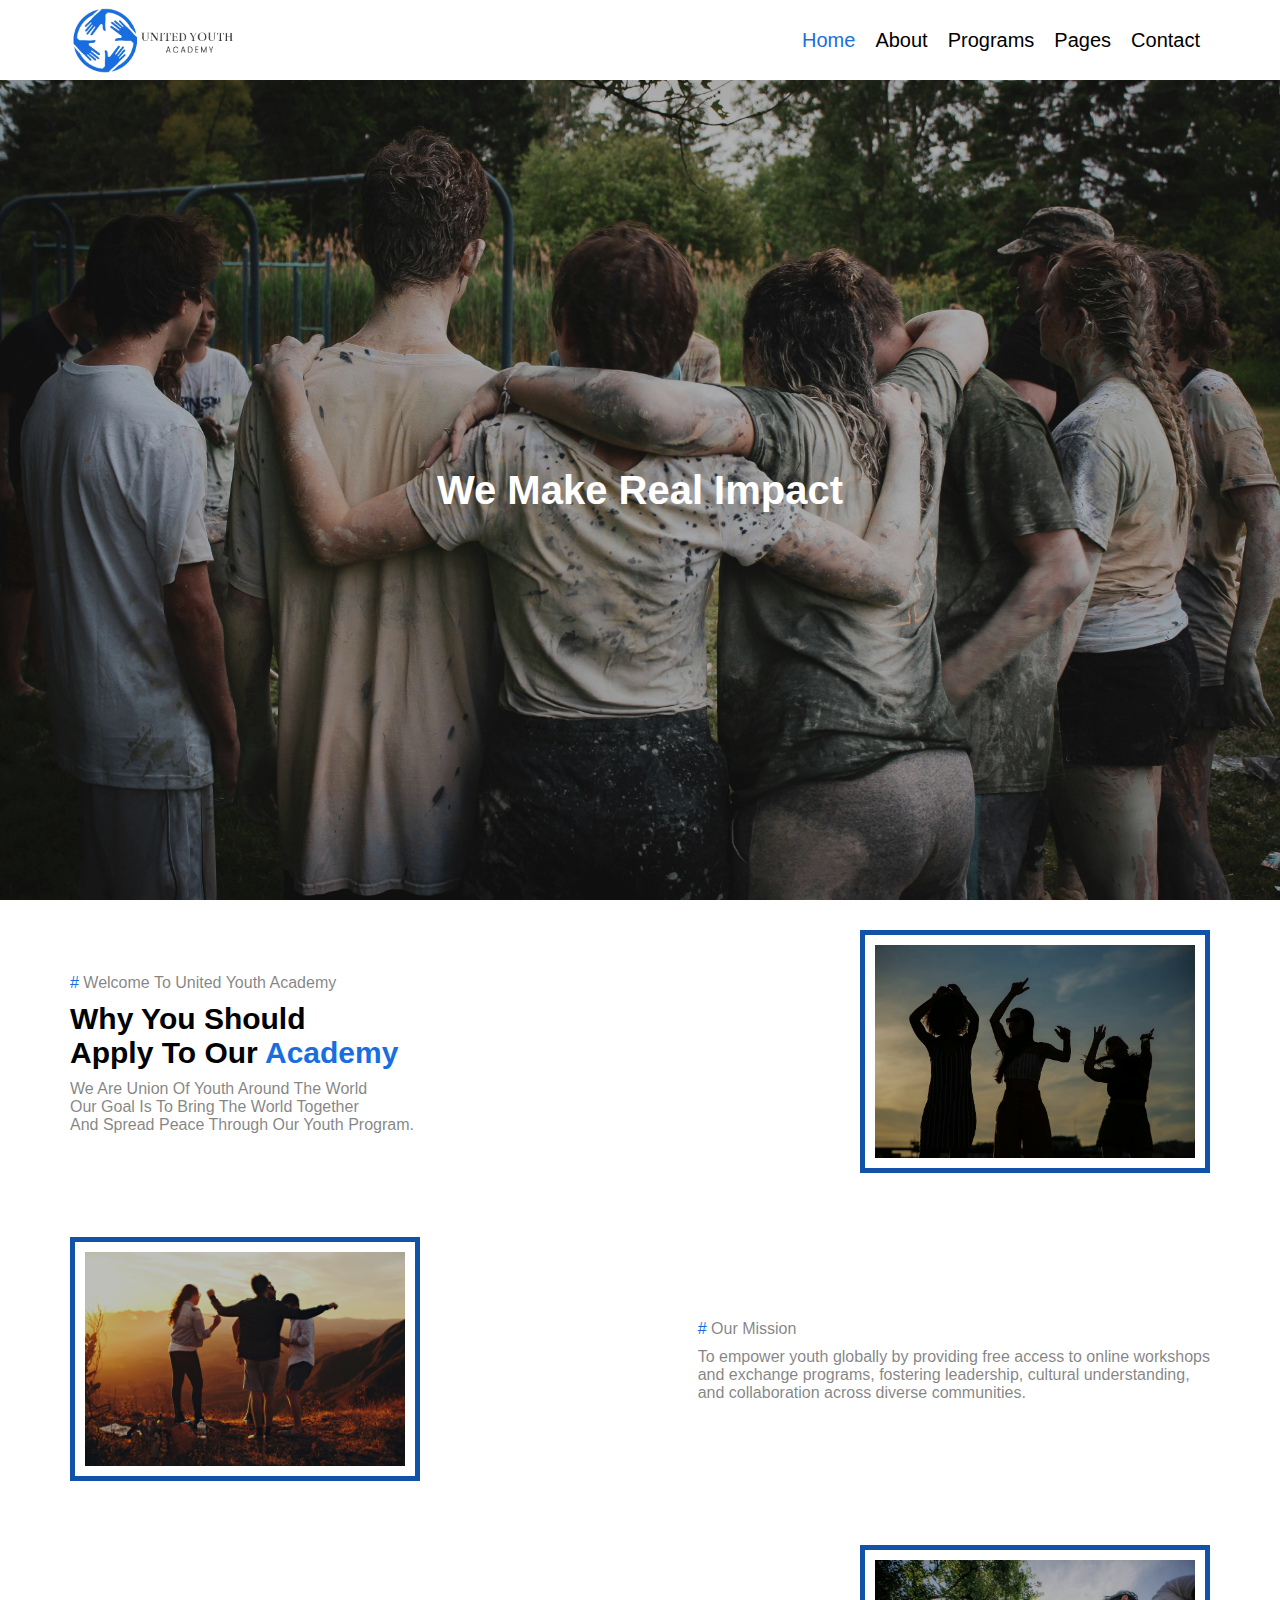
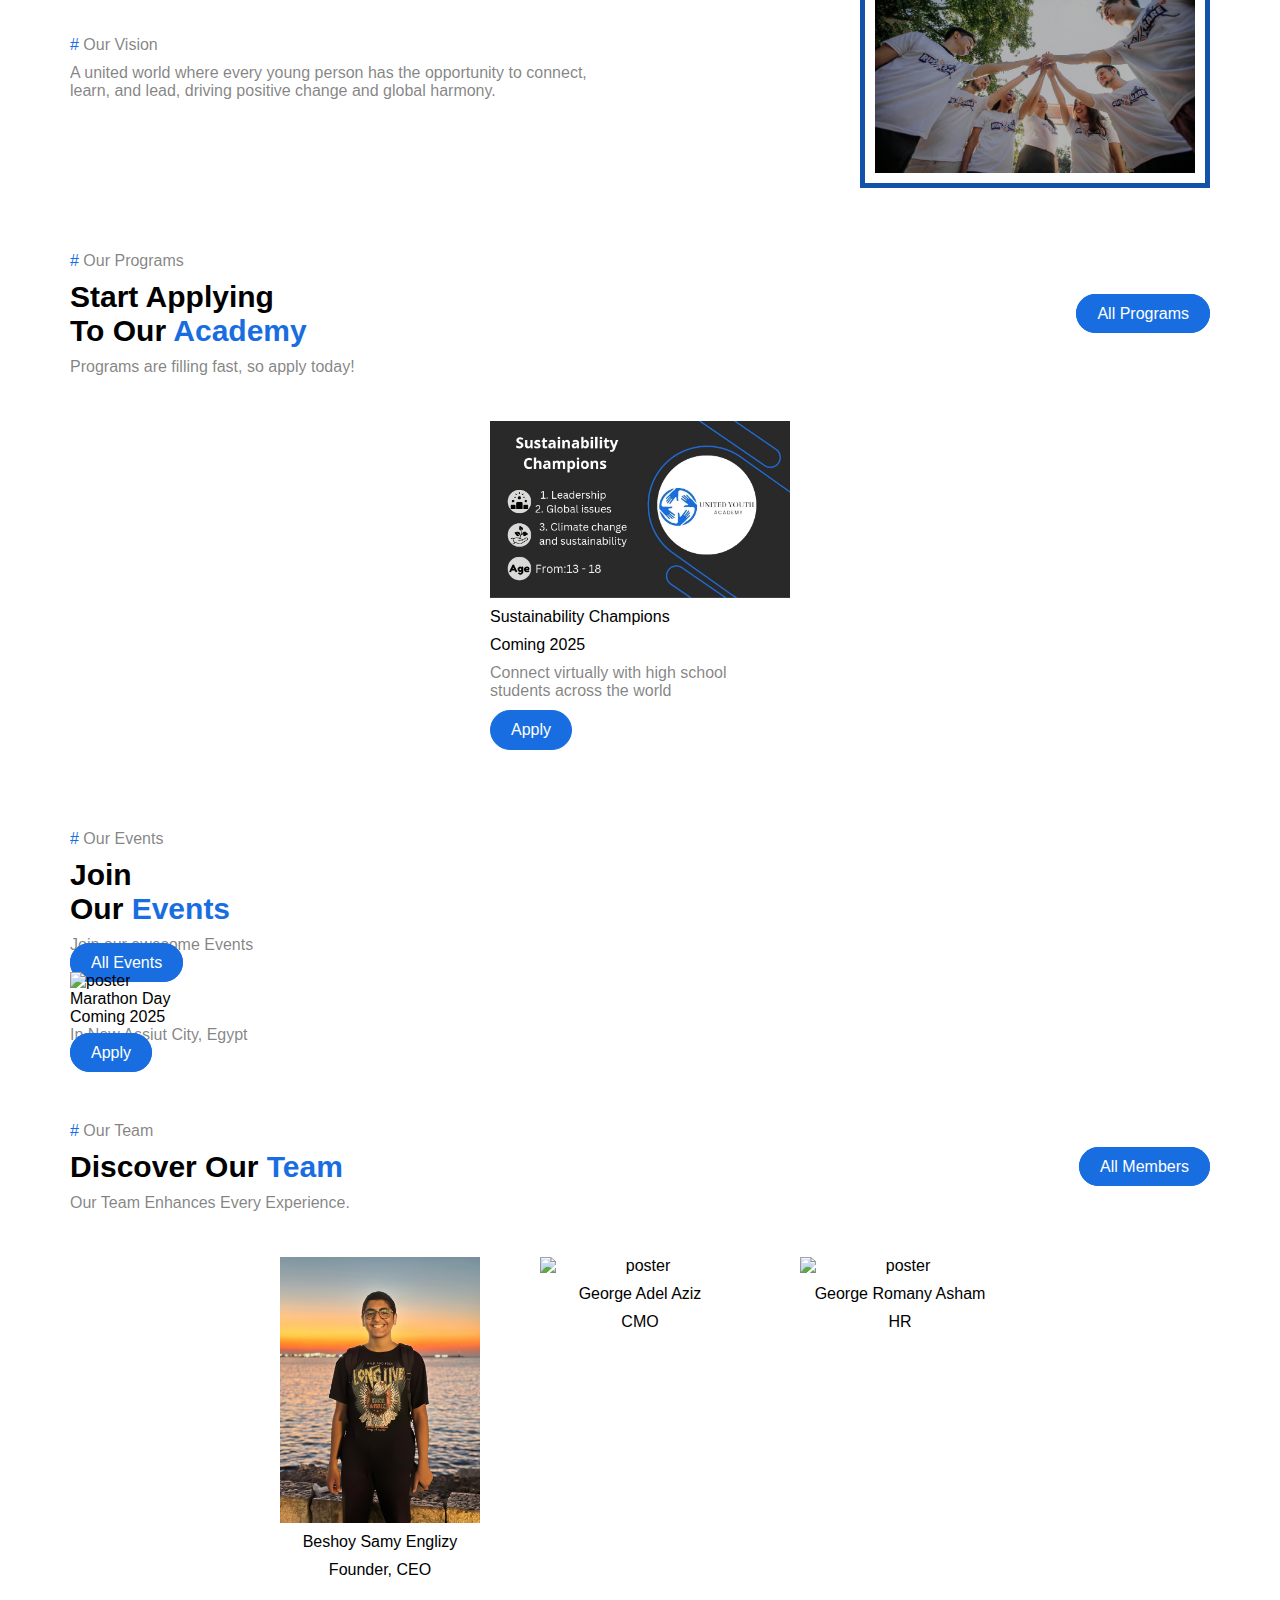
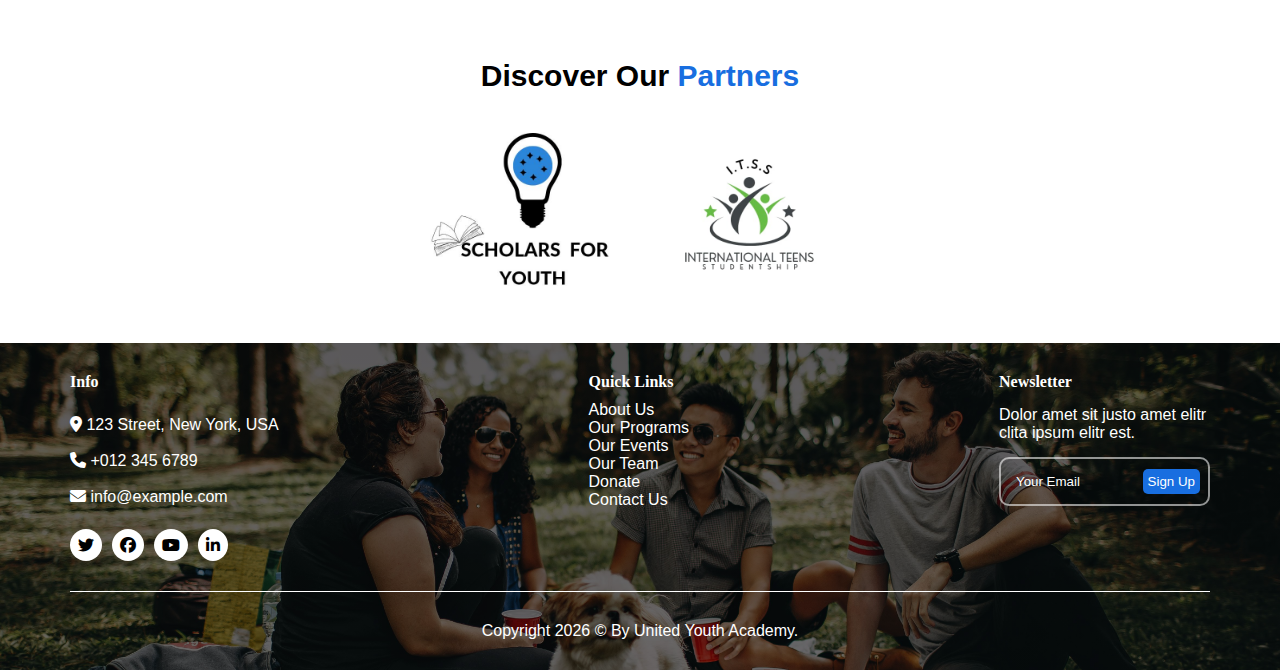
==== commit 9c28fc71: "Add files via upload" ====
--- a/index.html
+++ b/index.html
@@ -18,13 +18,13 @@
       <div class="container"> 
         <div class="logo"><a href="index.html"> <img src="imgs/logo.png" alt="logo"></a></div>
         <nav><span><a class="active" href="index.html">Home</a></span><span><a href="about.html">About </a></span><span><a href="programs.html">Programs</a></span><span class="page" id="pageMenu"><a href="#page">Pages </a>
-            <div id="menubar"> <span><a href="team.html">Our Team</a></span><span><a href="index.html">Donate</a></span></div></span><span><a href="index.html">Contact</a></span></nav>
+            <div id="menubar"> <span><a href="events.html">Events</a></span><span><a href="team.html">Our Team</a></span><span><a href="index.html">Donate</a></span></div></span><span><a href="index.html">Contact</a></span></nav>
         <div class="sidenav" id="sidenav"> 
           <div class="parent"> 
             <div class="ch1"><img src="imgs/logo.png" alt="Deal Img"></div>
             <div class="ch2">   <a class="closebtn" href="##" onclick="closeNav()">&times;</a></div>
           </div>
-          <div><a href="index.html">Home</a><a href="about.html">About</a><a href="programs.html">Programs</a><a href="index.html">Our Animals</a><a href="index.html">Membership</a><a href="index.html">Visiting Hour</a><a href="index.html">Testimonial</a><a href="index.html">404 Page</a><a href="index.html">Contact</a></div>
+          <div><a href="index.html">Home</a><a href="about.html">About</a><a href="programs.html">Programs</a><a href="events.html">Events</a><a href="team.html">Our Team</a><a href="index.html">Donate</a><a href="index.html">Contact</a></div>
         </div>
         <div class="boxThree"><span onclick="openNav()"class="tog"><i class="fa-solid fa-bars"></i></span></div>
       </div>
@@ -46,7 +46,7 @@
         </div>
       </div>
     </section>
-    <section class="mission background">
+    <section class="mission">
       <div class="container">
         <div class="boxOne boxText">
           <div class="littletit"><span># </span>Our Mission</div>
@@ -68,7 +68,7 @@
         </div>
       </div>
     </section>
-    <section class="programs background">
+    <section class="programs">
       <div class="container">
         <div class="boxheader">
           <div class="boxOne boxText">
@@ -87,6 +87,25 @@
         </div>
       </div>
     </section>
+    <section class="events">
+      <div class="container">
+        <div class="boxheader">
+          <div class="boxOne boxText">
+            <div class="littletit"><span># </span>Our Events</div>
+            <div class="title">Join<br>Our <span>Events</span></div>
+            <div class="paragraph">Join our awesome Events</div>
+          </div>
+          <div class="boxTwo"><a class="custombtn" href="events.html">All Events</a></div>
+        </div>
+        <div class="boxs"> 
+          <div class="box"> <img src="imgs/poster2.jpg" alt="poster">
+            <div>Marathon Day</div>
+            <div>Coming 2025</div>
+            <div class="paragraph">In New Assiut City, Egypt</div><a class="custombtn" href="marathon.html">Apply</a>
+          </div>
+        </div>
+      </div>
+    </section>
     <section class="team">
       <div class="container">
         <div class="boxheader">
@@ -99,22 +118,22 @@
           <div class="boxTwo"><a class="custombtn" href="team.html">All Members</a></div>
         </div>
         <div class="boxs">
-          <div class="box background"><img src="imgs/beshosamy.jpg" alt="poster">
+          <div class="box"><img src="imgs/beshosamy.jpg" alt="poster">
             <div>Beshoy Samy Englizy</div>
             <div>Founder, CEO</div>
           </div>
-          <div class="box background"><img src="imgs/youssefhatem.jpg" alt="poster">
-            <div>Youssef Hatem Fawzy </div>
-            <div>Leader of Designing Team</div>
+          <div class="box"><img src="imgs/georgeadel.jpg" alt="poster">
+            <div>George Adel Aziz</div>
+            <div>CMO</div>
           </div>
-          <div class="box background"><img src="imgs/seifhany.jpg" alt="poster">
-            <div>Seif Hany Ishak</div>
-            <div>Designer</div>
+          <div class="box"><img src="imgs/georgeromany.jpg" alt="poster">
+            <div>George Romany Asham</div>
+            <div>HR</div>
           </div>
         </div>
       </div>
     </section>
-    <section class="partners background">
+    <section class="partners">
       <div class="container">
         <div class="title">
           Discover Our <span>Partners</span></div>
@@ -135,6 +154,7 @@
             <div class="tit_f">Quick Links</div>
             <div><a href="about.html">About Us</a></div>
             <div><a href="programs.html">Our Programs</a></div>
+            <div><a href="events.html">Our Events</a></div>
             <div><a href="team.html">Our Team</a></div>
             <div><a href="index.html">Donate</a></div>
             <div><a href="index.html">Contact Us</a></div>
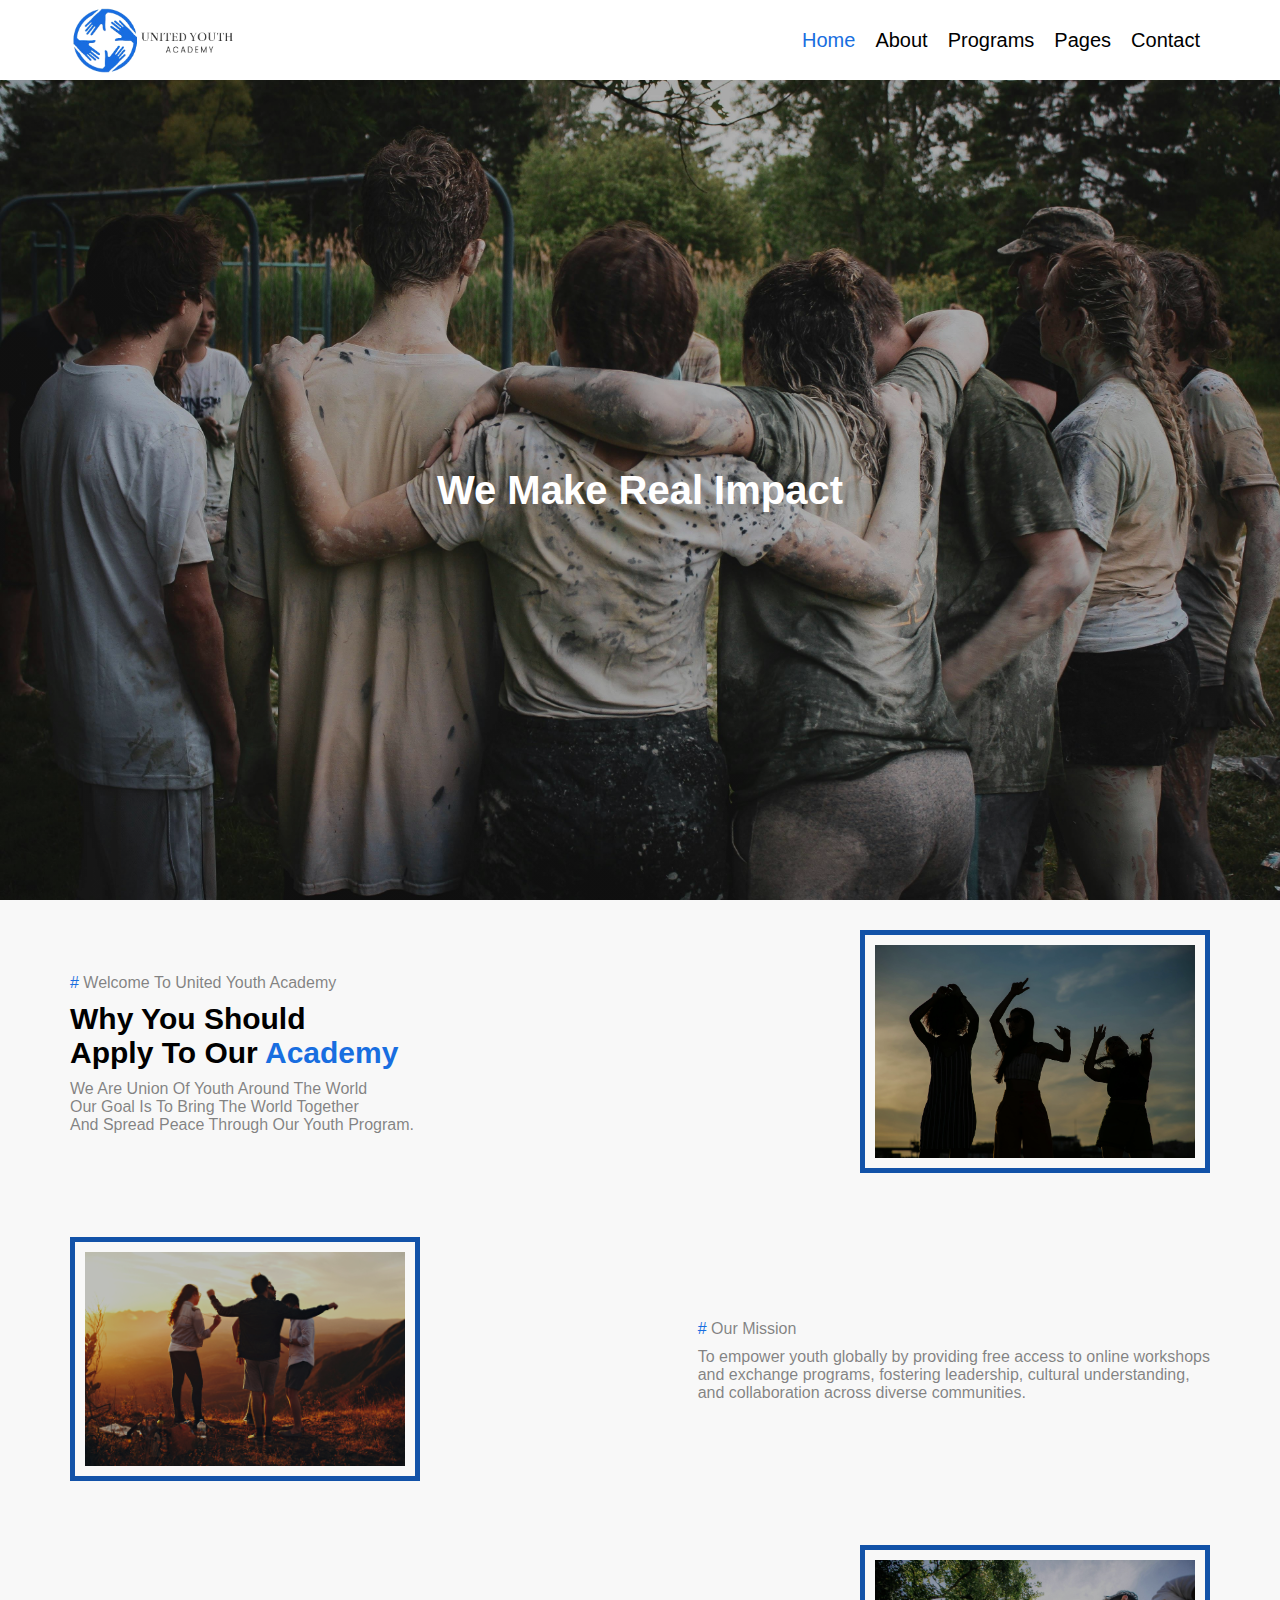
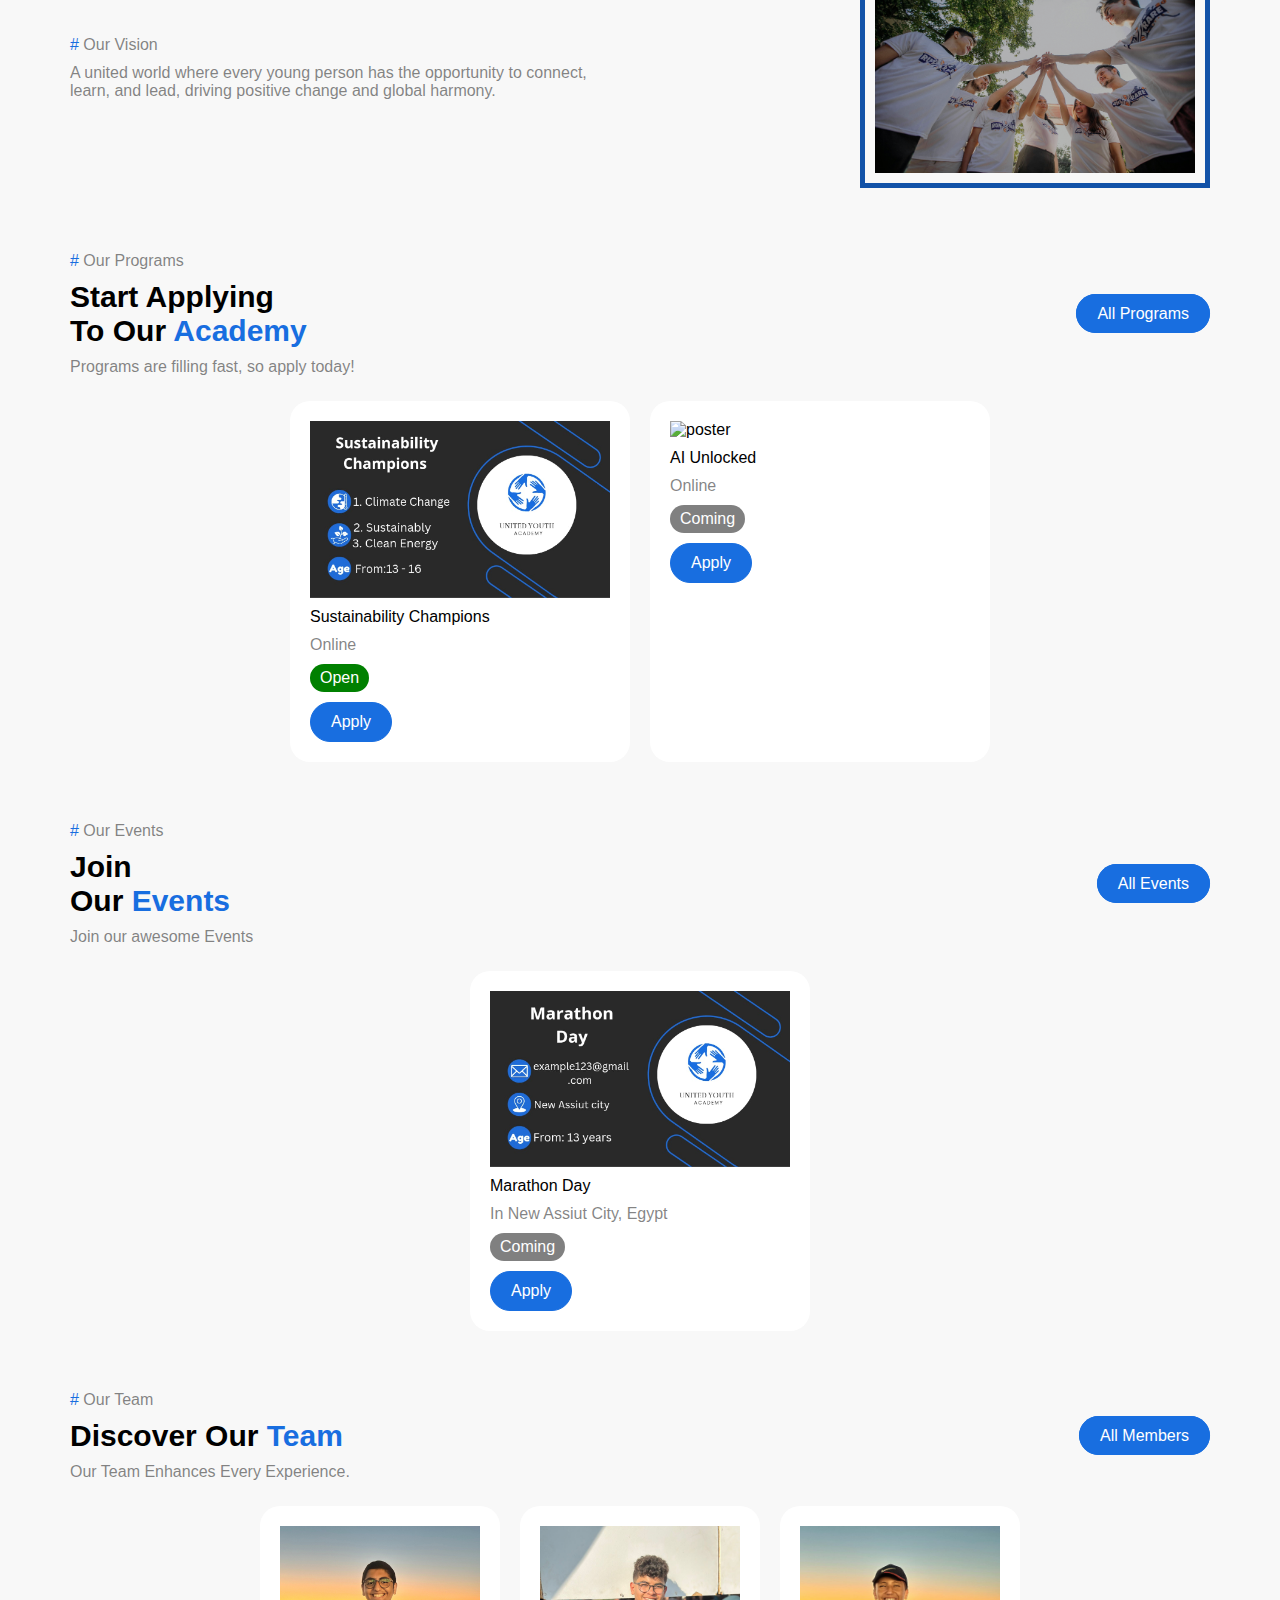
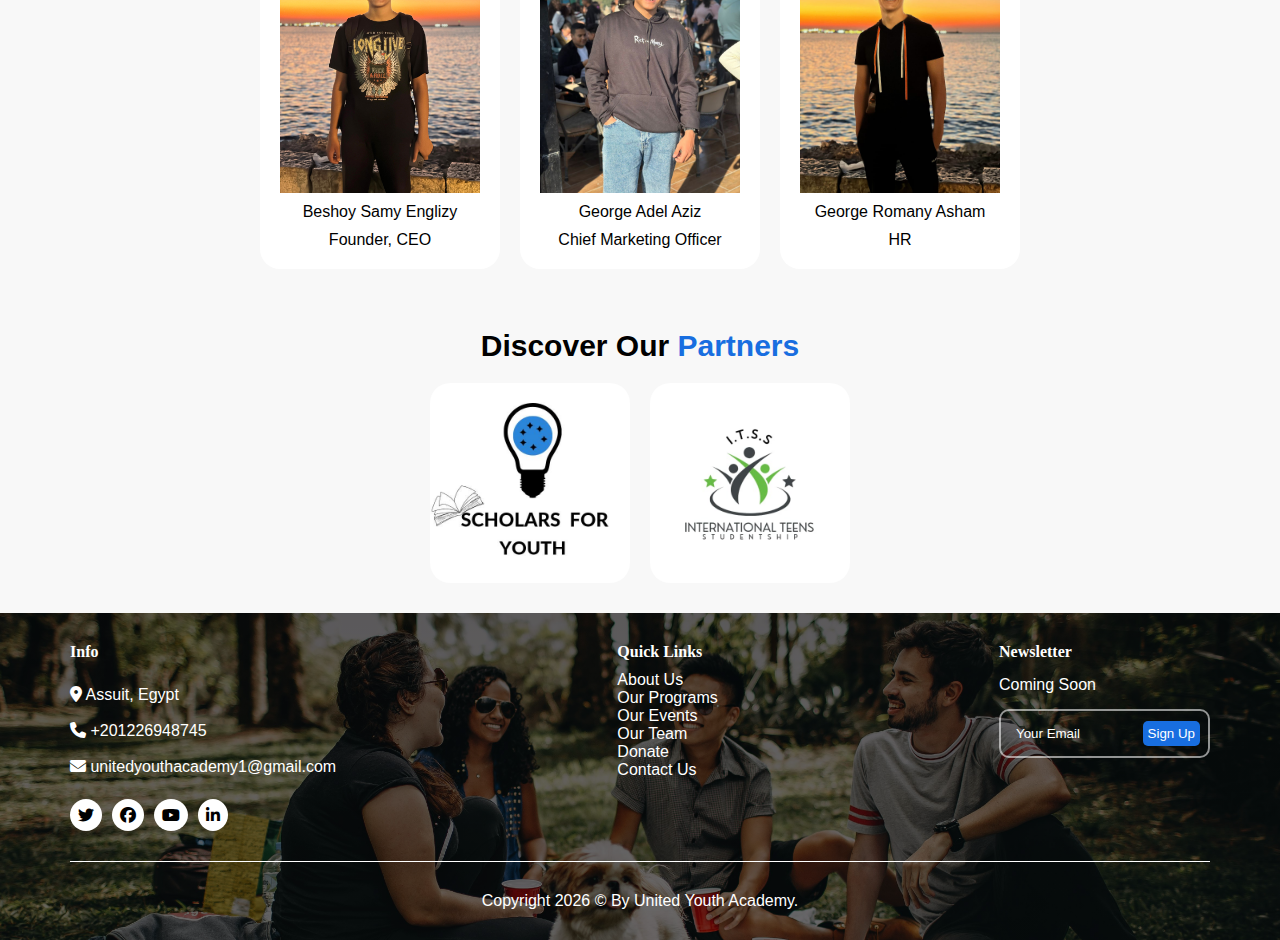
==== commit 9707bd63: "Add files via upload" ====
--- a/index.html
+++ b/index.html
@@ -81,8 +81,13 @@
         <div class="boxs"> 
           <div class="box"> <img src="imgs/poster.jpg" alt="poster">
             <div>Sustainability Champions</div>
-            <div>Coming 2025</div>
-            <div class="paragraph">Connect virtually with high school students across the world</div><a class="custombtn" href="sustainabilitychampions.html">Apply</a>
+            <div class="paragraph">Online</div>
+            <div class="open">Open</div><a class="custombtn" href="sustainabilitychampions.html">Apply</a>
+          </div>
+          <div class="box"> <img src="imgs/poster3.jpg" alt="poster">
+            <div>AI Unlocked</div>
+            <div class="paragraph">Online</div>
+            <div class="coming">Coming</div><a class="custombtn" href="ai_unlocked.html">Apply</a>
           </div>
         </div>
       </div>
@@ -100,8 +105,8 @@
         <div class="boxs"> 
           <div class="box"> <img src="imgs/poster2.jpg" alt="poster">
             <div>Marathon Day</div>
-            <div>Coming 2025</div>
-            <div class="paragraph">In New Assiut City, Egypt</div><a class="custombtn" href="marathon.html">Apply</a>
+            <div class="paragraph">In New Assiut City, Egypt</div>
+            <div class="coming">Coming</div><a class="custombtn" href="marathon.html">Apply</a>
           </div>
         </div>
       </div>
@@ -124,7 +129,7 @@
           </div>
           <div class="box"><img src="imgs/georgeadel.jpg" alt="poster">
             <div>George Adel Aziz</div>
-            <div>CMO</div>
+            <div>Chief Marketing Officer</div>
           </div>
           <div class="box"><img src="imgs/georgeromany.jpg" alt="poster">
             <div>George Romany Asham</div>
@@ -145,9 +150,9 @@
         <div class="boxs">
           <div class="box_one">
             <div class="tit_f">Info</div>
-            <div><i class="fa-solid fa-location-dot"></i> 123 Street, New York, USA</div>
-            <div><i class="fa-solid fa-phone"></i> +012 345 6789</div>
-            <div><i class="fa-solid fa-envelope"></i> info@example.com</div>
+            <div><i class="fa-solid fa-location-dot"></i> Assuit, Egypt</div>
+            <div><i class="fa-solid fa-phone"></i> +201226948745</div>
+            <div><i class="fa-solid fa-envelope"></i> unitedyouthacademy1@gmail.com</div>
             <div><i class="fa-brands fa-twitter"></i></i><i class="fa-brands fa-facebook"></i><i class="fa-brands fa-youtube"></i><i class="fa-brands fa-linkedin-in"></i></div>
           </div>
           <div class="box_two">
@@ -161,7 +166,7 @@
           </div>
           <div class="box_three">
             <div class="tit_f">Newsletter</div>
-            <div>Dolor amet sit justo amet elitr <br>clita ipsum elitr est.</div>
+            <div>Coming Soon</div>
             <div> 
               <input type="text" name="yourMail" placeholder="Your Email">
               <input type="button" value="Sign Up">
--- a/style/style.css
+++ b/style/style.css
@@ -10,6 +10,7 @@
 
 body {
   font-family: sans-serif;
+  background-color: #f8f8f8;
   animation: animation_for_body 0.75s;
 }
 
@@ -82,10 +83,6 @@
 
 .paragraph {
   color: rgba(85, 85, 85, 0.719);
-}
-
-.background {
-  background-color: #f8f8f8;
 }
 
 .custombtn {
@@ -102,6 +99,33 @@
 .custombtn:hover {
   background-color: transparent;
   color: black;
+}
+
+.open {
+  background-color: green;
+  color: white;
+  width: -moz-fit-content;
+  width: fit-content;
+  padding: 5px 10px;
+  border-radius: 20px;
+}
+
+.close {
+  background-color: red;
+  color: white;
+  width: -moz-fit-content;
+  width: fit-content;
+  padding: 5px 10px;
+  border-radius: 20px;
+}
+
+.coming {
+  background-color: gray;
+  color: white;
+  width: -moz-fit-content;
+  width: fit-content;
+  padding: 5px 10px;
+  border-radius: 20px;
 }
 
 header {
@@ -314,15 +338,22 @@
   background-size: cover;
 }
 
+.landing_sustainabilitychampions {
+  background: linear-gradient(0deg, rgba(0, 0, 0, 0.582), rgba(0, 0, 0, 0.644)), url(../imgs/landing_sustainabilitychampions.jpg);
+  background-repeat: no-repeat;
+  background-position: center;
+  background-size: cover;
+}
+
+.landing_events {
+  background: linear-gradient(0deg, rgba(0, 0, 0, 0.582), rgba(0, 0, 0, 0.644)), url(../imgs/landing_events.jpg);
+  background-repeat: no-repeat;
+  background-position: center;
+  background-size: cover;
+}
+
 .landing_team {
   background: linear-gradient(0deg, rgba(0, 0, 0, 0.582), rgba(0, 0, 0, 0.644)), url(../imgs/landing_team.jpg);
-  background-repeat: no-repeat;
-  background-position: center;
-  background-size: cover;
-}
-
-.landing_sustainabilitychampions {
-  background: linear-gradient(0deg, rgba(0, 0, 0, 0.582), rgba(0, 0, 0, 0.644)), url(../imgs/landing_sustainabilitychampions.jpg);
   background-repeat: no-repeat;
   background-position: center;
   background-size: cover;
@@ -391,6 +422,10 @@
   display: flex;
   flex-direction: column;
   gap: 10px;
+  transition: 0.5s;
+}
+.programs .container .boxs .box:hover {
+  transform: translateY(-10px);
 }
 .programs .container .boxs .box img {
   width: 300px;
@@ -404,6 +439,63 @@
     gap: 30px;
   }
 }
+.sustainability_champions .container {
+  display: flex;
+  flex-direction: column;
+  text-align: center;
+  gap: 20px;
+}
+.sustainability_champions .container .eligibility,
+.sustainability_champions .container .benefits,
+.sustainability_champions .container .modules,
+.sustainability_champions .container .dates,
+.sustainability_champions .container .complete,
+.sustainability_champions .container .more,
+.sustainability_champions .container .apply {
+  display: flex;
+  flex-direction: column;
+  justify-content: center;
+  align-items: center;
+  gap: 10px;
+}
+.sustainability_champions .container .eligibility .title,
+.sustainability_champions .container .benefits .title,
+.sustainability_champions .container .modules .title,
+.sustainability_champions .container .dates .title,
+.sustainability_champions .container .complete .title,
+.sustainability_champions .container .more .title,
+.sustainability_champions .container .apply .title {
+  color: #186ee0;
+}
+
+.events .container .boxheader {
+  display: flex;
+  justify-content: space-between;
+  align-items: center;
+  margin-bottom: 25px;
+}
+.events .container .boxs {
+  display: flex;
+  justify-content: center;
+  gap: 20px;
+}
+.events .container .boxs .box {
+  background-color: white;
+  padding: 20px;
+  border-radius: 20px;
+  width: 340px;
+  display: flex;
+  flex-direction: column;
+  gap: 10px;
+  transition: 0.5s;
+}
+.events .container .boxs .box:hover {
+  transform: translateY(-10px);
+}
+.events .container .boxs .box img {
+  width: 300px;
+}
+
 .team .container .boxheader {
   display: flex;
   justify-content: space-between;
@@ -417,6 +509,7 @@
   gap: 20px;
 }
 .team .container .boxs .box {
+  background-color: white;
   padding: 20px;
   border-radius: 20px;
   width: 240px;
@@ -424,6 +517,10 @@
   flex-direction: column;
   gap: 10px;
   text-align: center;
+  transition: 0.5s;
+}
+.team .container .boxs .box:hover {
+  transform: translateY(-10px);
 }
 .team .container .boxs .box img {
   width: 200px;
@@ -454,6 +551,10 @@
 .partners .container .imgs img {
   width: 200px;
   border-radius: 20px;
+  transition: 0.5s;
+}
+.partners .container .imgs img:hover {
+  transform: translateY(-10px);
 }
 
 .footer_one {
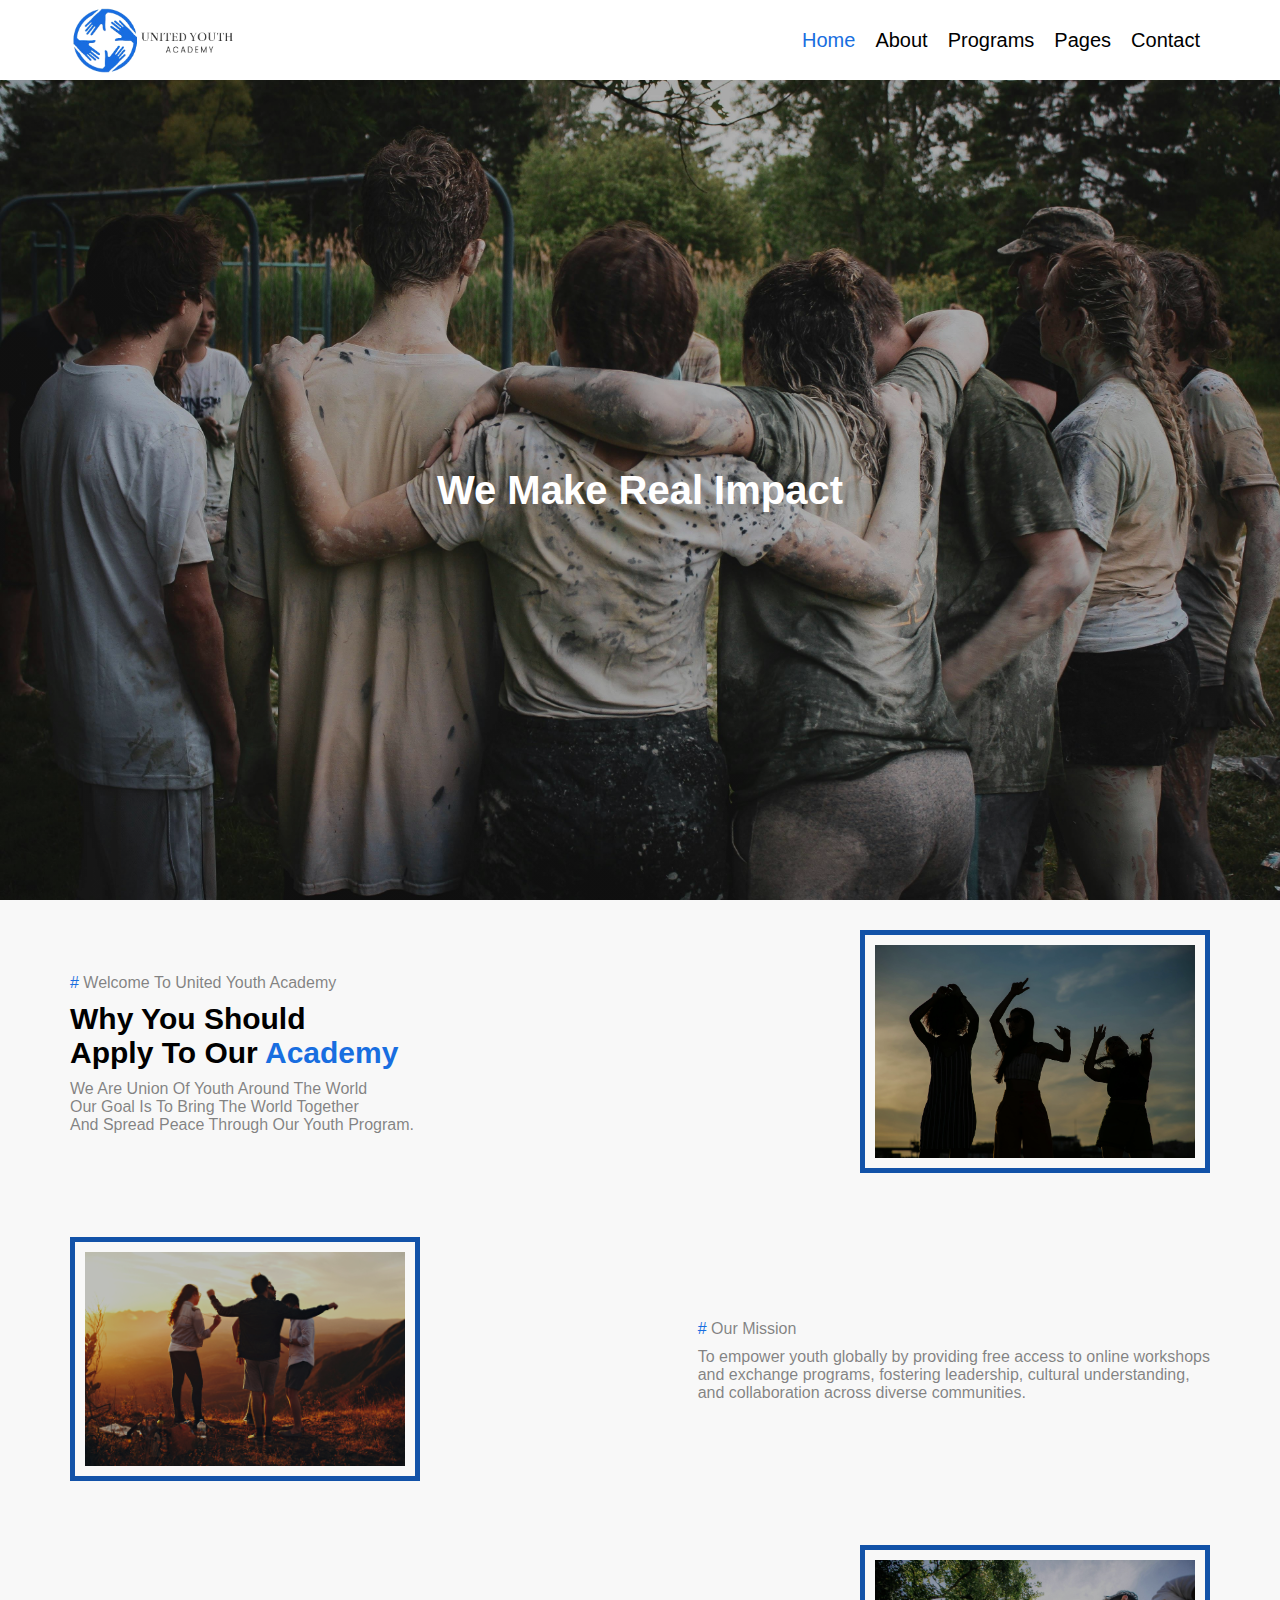
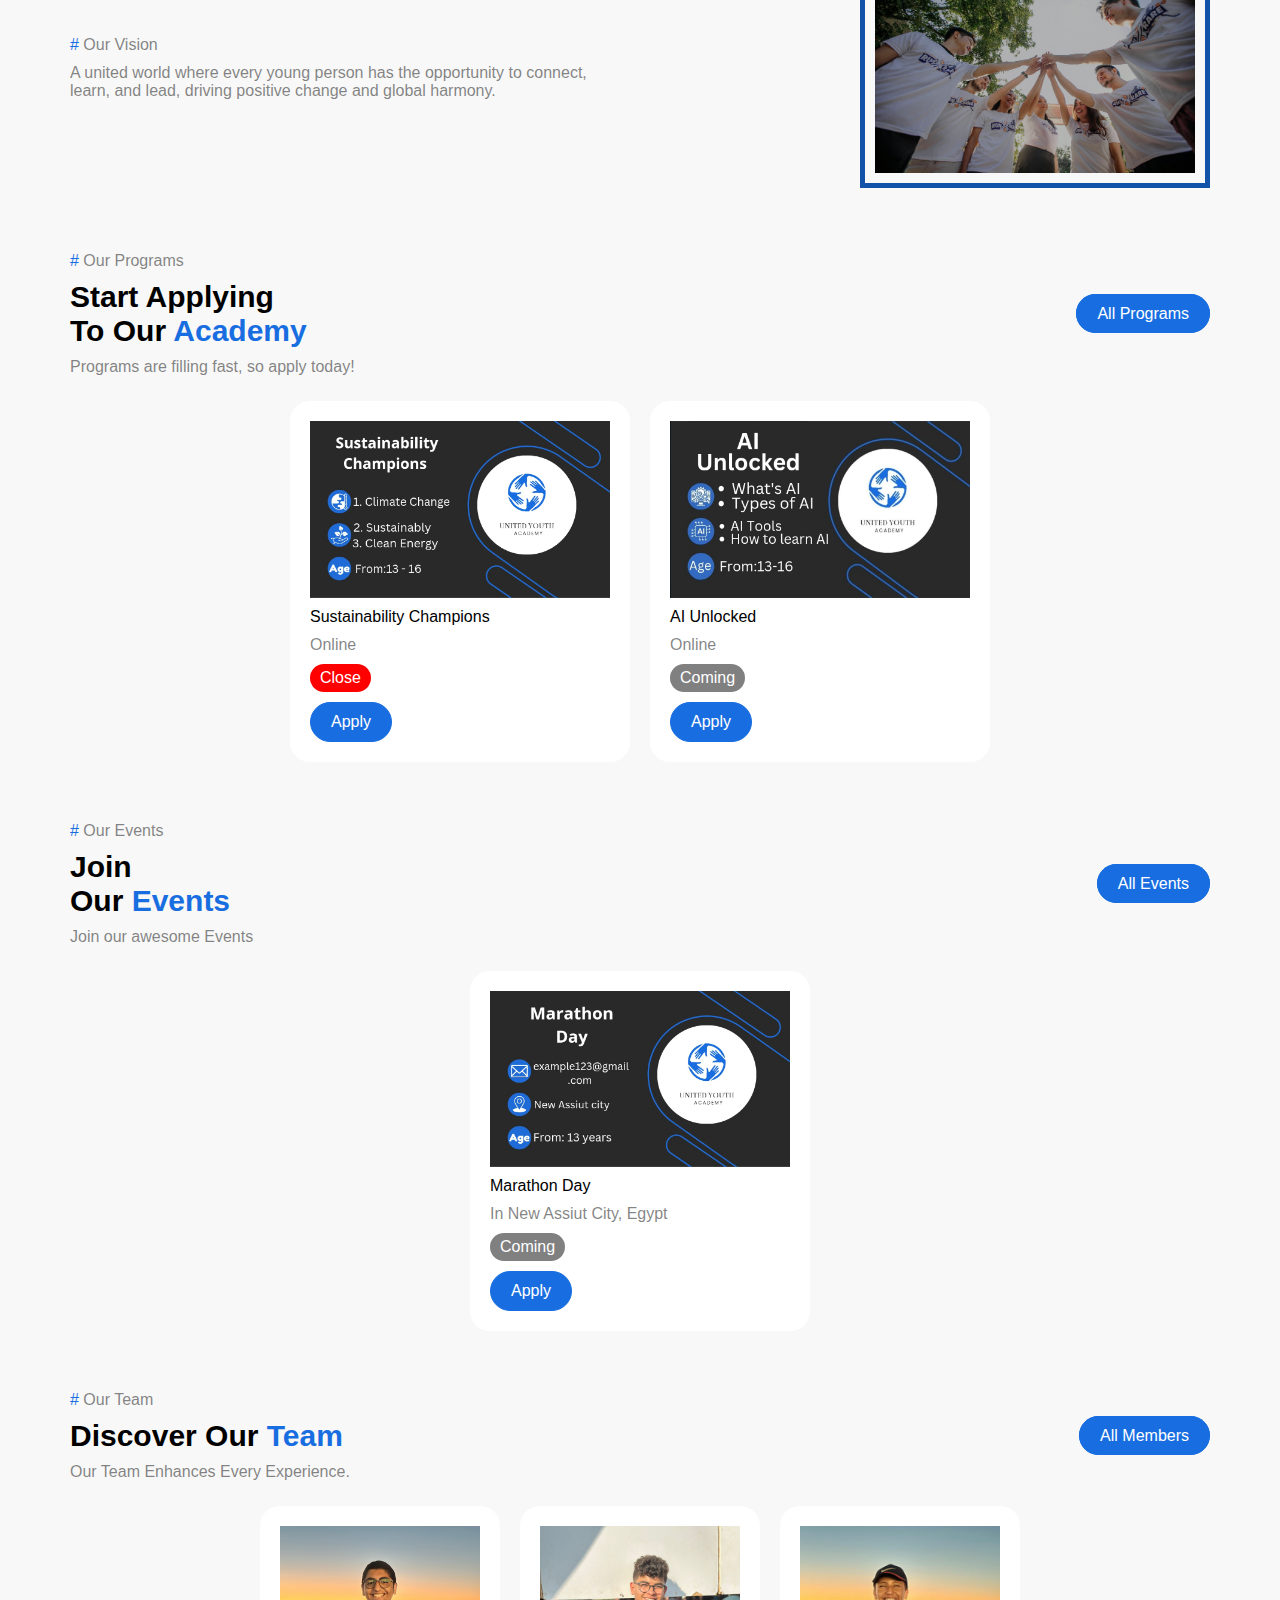
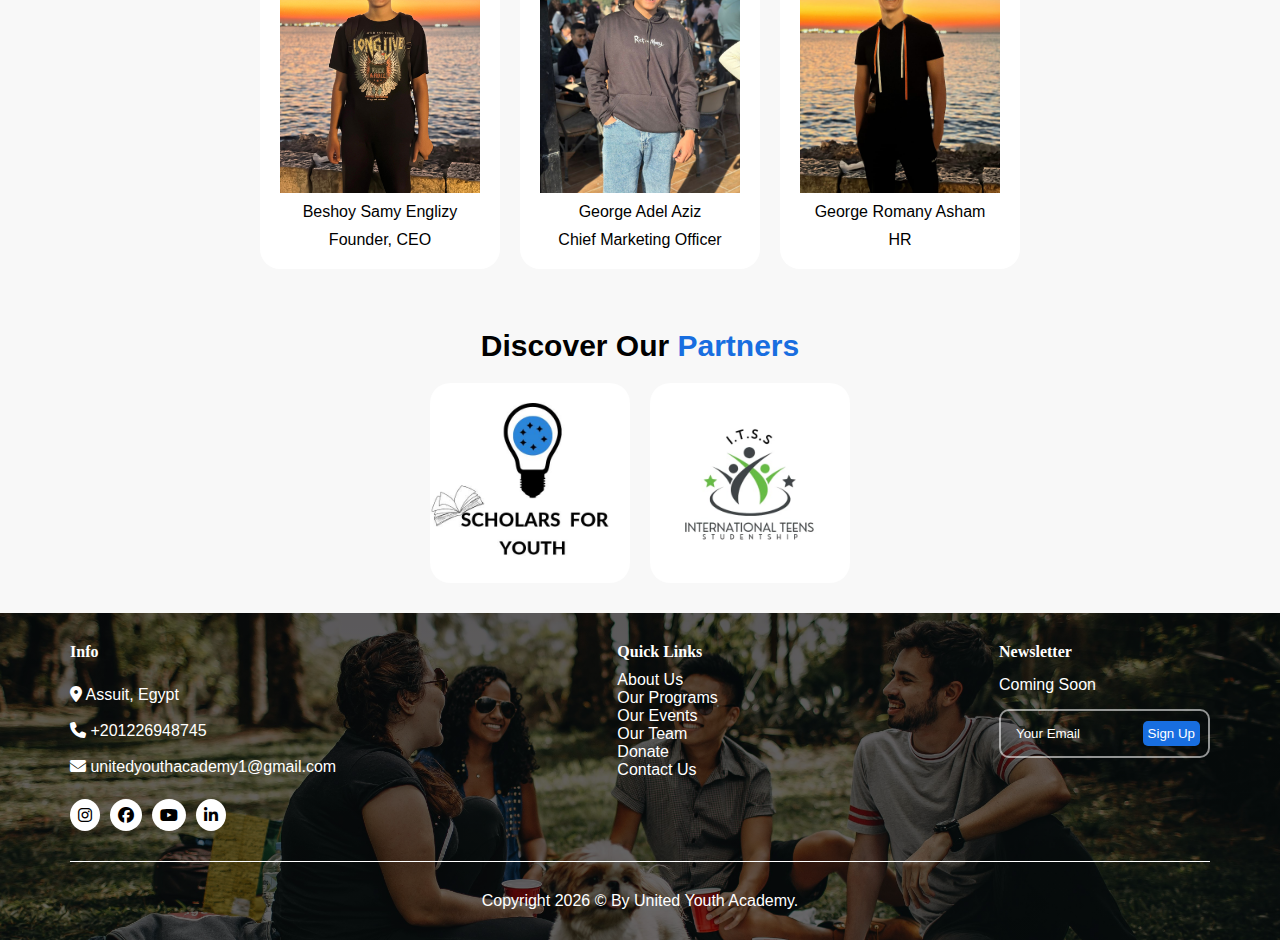
==== commit 959c51b0: "Add files via upload" ====
--- a/index.html
+++ b/index.html
@@ -82,12 +82,12 @@
           <div class="box"> <img src="imgs/poster.jpg" alt="poster">
             <div>Sustainability Champions</div>
             <div class="paragraph">Online</div>
-            <div class="open">Open</div><a class="custombtn" href="sustainabilitychampions.html">Apply</a>
+            <div class="close">Close</div><a class="custombtn" href="sustainabilitychampions.html">Apply</a>
           </div>
           <div class="box"> <img src="imgs/poster3.jpg" alt="poster">
             <div>AI Unlocked</div>
             <div class="paragraph">Online</div>
-            <div class="coming">Coming</div><a class="custombtn" href="ai_unlocked.html">Apply</a>
+            <div class="coming">Coming</div><a class="custombtn" href="aiunlocked.html">Apply</a>
           </div>
         </div>
       </div>
@@ -153,7 +153,7 @@
             <div><i class="fa-solid fa-location-dot"></i> Assuit, Egypt</div>
             <div><i class="fa-solid fa-phone"></i> +201226948745</div>
             <div><i class="fa-solid fa-envelope"></i> unitedyouthacademy1@gmail.com</div>
-            <div><i class="fa-brands fa-twitter"></i></i><i class="fa-brands fa-facebook"></i><i class="fa-brands fa-youtube"></i><i class="fa-brands fa-linkedin-in"></i></div>
+            <div> <a href="https://www.youtube.com/@united_youth_academy" target="_blank"><i class="fa-brands fa-instagram"></i></a><a href="https://www.youtube.com/@united_youth_academy" target="_blank"><i class="fa-brands fa-facebook"></i></a><a href="https://www.youtube.com/@united_youth_academy" target="_blank"><i class="fa-brands fa-youtube"></i></a><a href="https://www.youtube.com/@united_youth_academy" target="_blank"><i class="fa-brands fa-linkedin-in"></i></a></div>
           </div>
           <div class="box_two">
             <div class="tit_f">Quick Links</div>
--- a/style/style.css
+++ b/style/style.css
@@ -345,6 +345,13 @@
   background-size: cover;
 }
 
+.landing_aiunlocked {
+  background: linear-gradient(0deg, rgba(0, 0, 0, 0.582), rgba(0, 0, 0, 0.644)), url(../imgs/landing_aiunlocked.jpg);
+  background-repeat: no-repeat;
+  background-position: center;
+  background-size: cover;
+}
+
 .landing_events {
   background: linear-gradient(0deg, rgba(0, 0, 0, 0.582), rgba(0, 0, 0, 0.644)), url(../imgs/landing_events.jpg);
   background-repeat: no-repeat;
@@ -412,6 +419,7 @@
 .programs .container .boxs {
   display: flex;
   justify-content: center;
+  flex-wrap: wrap;
   gap: 20px;
 }
 .programs .container .boxs .box {
@@ -439,32 +447,32 @@
     gap: 30px;
   }
 }
-.sustainability_champions .container {
+.programs_content .container {
   display: flex;
   flex-direction: column;
   text-align: center;
   gap: 20px;
 }
-.sustainability_champions .container .eligibility,
-.sustainability_champions .container .benefits,
-.sustainability_champions .container .modules,
-.sustainability_champions .container .dates,
-.sustainability_champions .container .complete,
-.sustainability_champions .container .more,
-.sustainability_champions .container .apply {
+.programs_content .container .eligibility,
+.programs_content .container .benefits,
+.programs_content .container .modules,
+.programs_content .container .dates,
+.programs_content .container .complete,
+.programs_content .container .more,
+.programs_content .container .apply {
   display: flex;
   flex-direction: column;
   justify-content: center;
   align-items: center;
   gap: 10px;
 }
-.sustainability_champions .container .eligibility .title,
-.sustainability_champions .container .benefits .title,
-.sustainability_champions .container .modules .title,
-.sustainability_champions .container .dates .title,
-.sustainability_champions .container .complete .title,
-.sustainability_champions .container .more .title,
-.sustainability_champions .container .apply .title {
+.programs_content .container .eligibility .title,
+.programs_content .container .benefits .title,
+.programs_content .container .modules .title,
+.programs_content .container .dates .title,
+.programs_content .container .complete .title,
+.programs_content .container .more .title,
+.programs_content .container .apply .title {
   color: #186ee0;
 }
 
@@ -598,6 +606,7 @@
   border-radius: 50%;
   cursor: pointer;
   background-color: white;
+  color: black;
 }
 .footer_one .container .boxs .box_two .tit_f {
   color: white;
